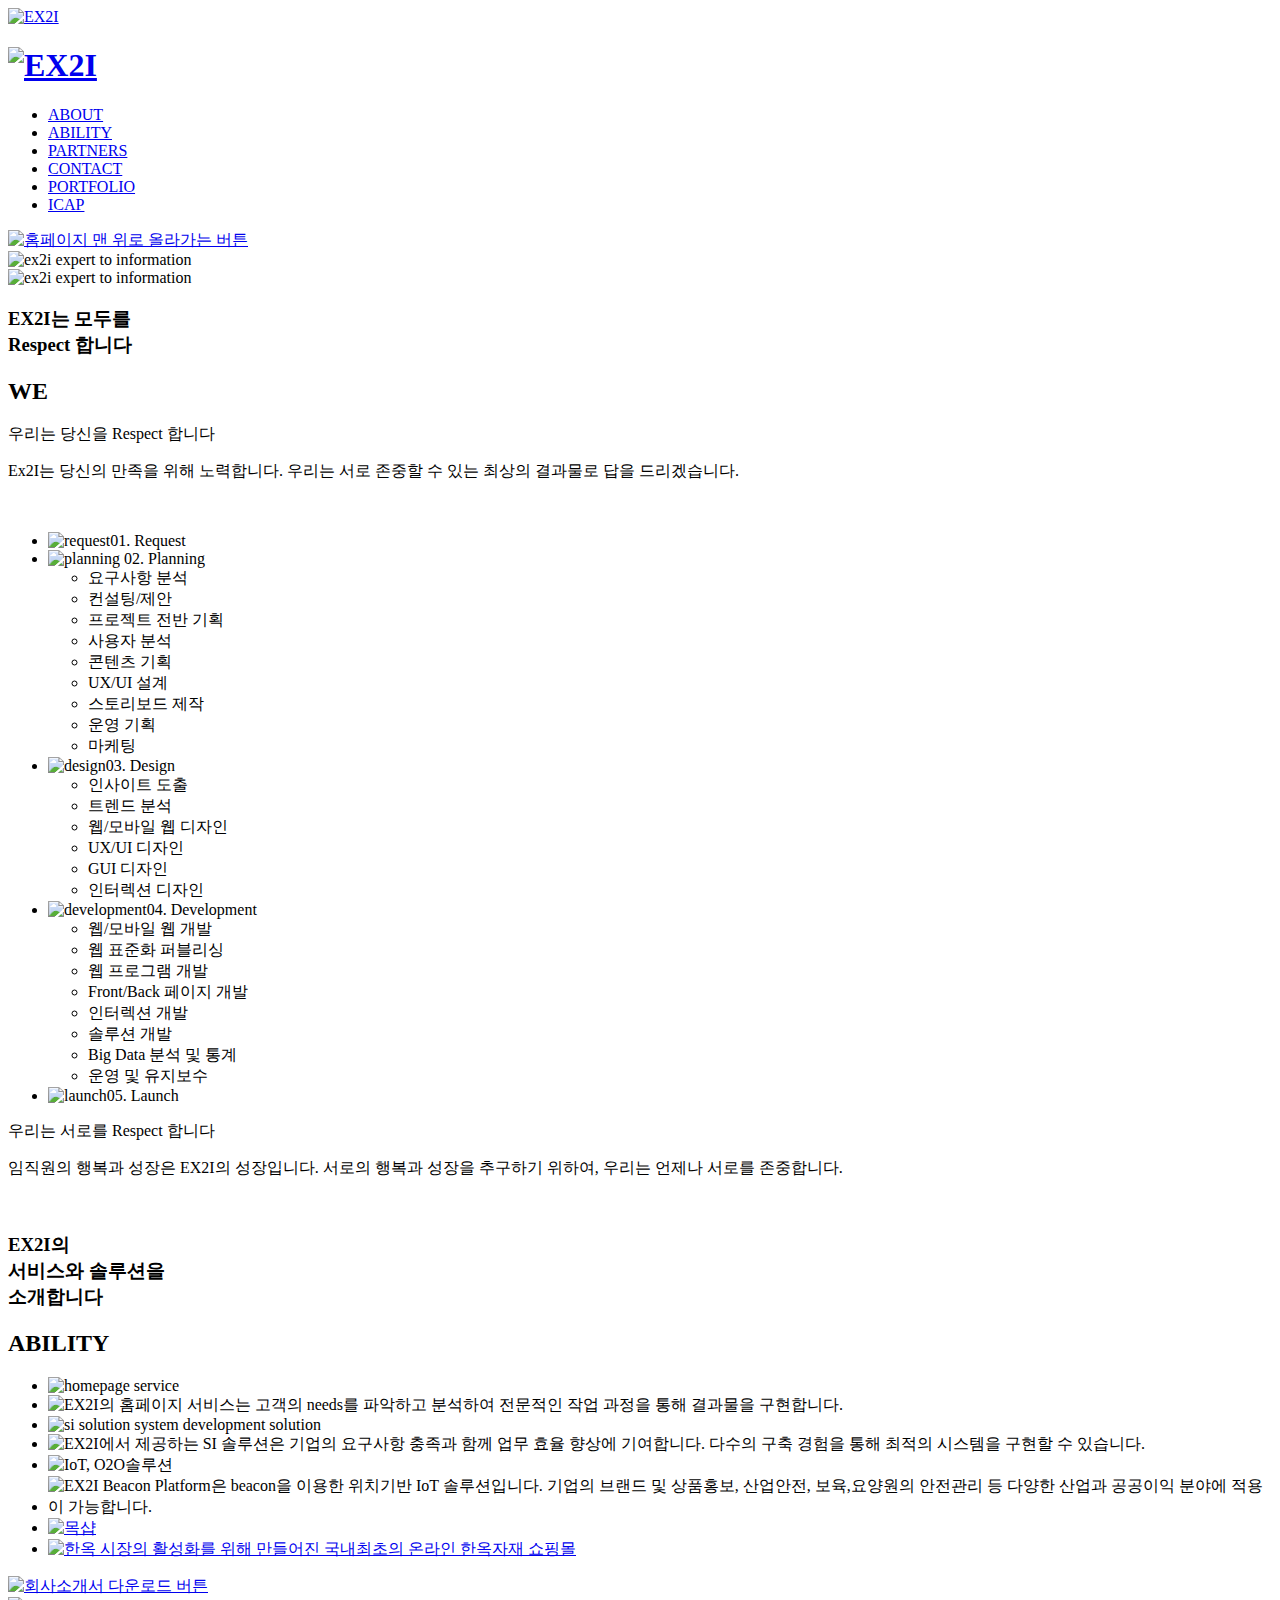
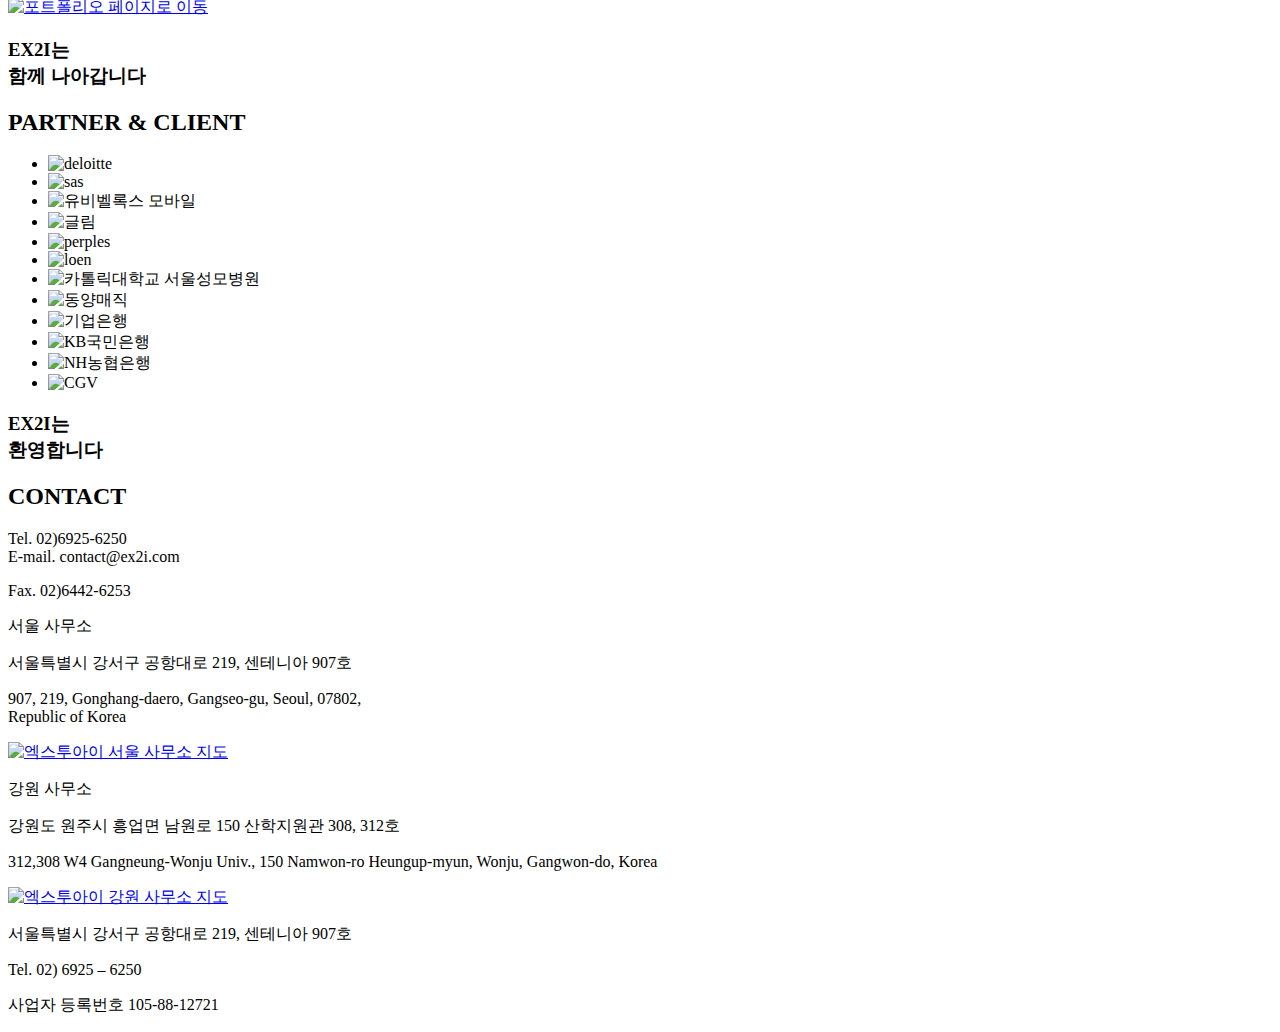
==== index.html @ b7f71dfc "도로명 주소, 영문 주소 적용" ====
<!DOCTYPE html>
<html>
	<head>
		<meta charset="utf-8">
		<title>EX2I</title>
        <meta name="viewport" content="width=device-width, initial-scale=1.0">
	<meta name="viewport" content="width=device-width,initial-scale=1">
	<meta name="naver-site-verification" content="adce139eeacf7c8b3956d2689c2f0bb28209bf42"/>
	<meta name="google-site-verification" content="JXLx_4AJJgR1UKo-E35gtPoM8PZa39nyWxMBwrWTJGM" />
        <link rel="stylesheet" href="./css/reset.css">
		<link rel="stylesheet" href="./css/index.css">
        <link rel="stylesheet" href="https://maxcdn.bootstrapcdn.com/font-awesome/4.7.0/css/font-awesome.min.css">
        <link rel="shortcut icon" href="img/favicon_ex2i.ico" type="image/x-icon">
        <link rel="icon" href="img/favicon_ex2i.ico" type="image/x-icon">
        <script src="https://ajax.googleapis.com/ajax/libs/jquery/1.7.2/jquery.min.js"></script>
 
 <script>
   	     $(function(){
   	      	var pull=$('#pull');
   	      	    menu=$('nav ul');
   	      	    menuHeight=menu.height();   	      
   	      $(pull).on('click', function(e){
   	      	e.preventDefault();
   	      	menu.slideToggle();  
               $('').hide();
               $('clearfix').remove();
              
   	      }); 
             
           
        /*/ hide menu when clicking on the menu items or the logo
          $('#pull, nav li a').click(function(){
           $('nav li').stop().slideUp();
          });     
       */
   
        /* li의 메뉴들 클릭 시 사라지도록    */     
    
     $("nav li, nav li a").click(function(){
    var windowWidth = $(window).width(); 
    if (windowWidth < 1164) { 
      $("nav ul").slideToggle();
      event.stopPropagation(); 
    }
    else {
    }   
  });   
  
             
    $(window).resize(function(){
   	var w=$(window).width();
   	if(w>600 && menu.is(':hidden'))
   	{menu.removeAttr('style');}    
   	 });
             
             
   	  });    
            
                
                     
            
    
/* 스크롤 효과 */            
            
    $(document).ready(function(){
	$('a[href^="index.html#"]').on('click',function (e) {
	    e.preventDefault();

	    var target = this.hash;
	    var $target = $(target);

	    $('html, body').stop().animate({
	        'scrollTop': $target.offset().top
	    }, 900, 'swing', function () {
	        window.location.hash = target;
	    });

        

    });       
     
     
        
        
        
});  
     
     


/* 1번 
function onScroll(event){
    var scrollPos = $(document).scrollTop();
    $('.target').each(function () {
        var currLink = $(this);
        var refElement = $(currLink.attr('id'));
        if (refElement.position().top <= scrollPos && refElement.position().top + refElement.height() > scrollPos) {
            $('nav ul li a').removeClass('menu_active');
            currLink.addClass('menu_active');
        }
        else{
            currLink.removeClass('menu_active');
        }
    });
};

*/
    /*  
     $(function(){
         
         var hei = 0;
         var mmain = $(window).scrollTop();
           if( mmain = vi ){$('nav ul li a').removeClass('menu_active');}
 });
         
  */       
         
     
   /*      
   if($(this).scrollTop() = 0){$('nav ul li a').removeClass('menu_active');	  
  */   
     
     
/*
  $('nav ul li a').on('click', function(event) {
   
      
     
      
      
      
      $(this).parent().find('a').removeClass('menu_active');
    $(this).addClass('menu_active');
});

$(window).on('scroll', function() {
    $('.target').each(function() {
        if($(window).scrollTop() >= $(this).offset().top) {
            var id = $(this).attr('id');
            $('nav ul li a').removeClass('menu_active');
            $('nav ul li a[href="index.html#'+id+'"]').addClass('menu_active');
        }
    });
});   
     
     
  */   
     
/* 스크롤 메뉴 활성화        

 $(window).on('scroll', function() {
   
  
    $('.target').each(function() {
        if($(window).scrollTop() >= $(this).offset().top) {
        var id = $(this).attr('id');
        console.log("a태그의 id는 : " + id)

    $('nav ul li a').removeClass('menu_active');
    $('nav ul li a[href="index.html#'+id+'"]').addClass('menu_active');
    }
    });
    });

 
 */    
      

     
     
            
   	   </script>  
        
		</head>
	<body>
    
<div class="wrapper_navi">
<div id="header">
    <!-- <div class="logo2">
      <a href="ex2i_170531.html"><img src="./main/logo_ex2i.png"></a>
    </div> -->
       <nav class="clearfix container">
           <a id="pull" href="index.html"><img src="img/logo_ex2i.png" alt="EX2I"></a>
   	      
           <h1 class="logo2">
             <a href="index.html" class="logo2"><img src="img/logo_ex2i.png" alt="EX2I"></a></h1> 
            <ul class="clearfix">
          
   	         <li><a href="index.html#about" class="navmenu menu_active">ABOUT</a></li>
   	         <li><a href="index.html#ability" class="navmenu menu_active">ABILITY</a></li>
   	           
   	         <li><a href="index.html#partner" class="navmenu menu_active ">PARTNERS</a></li>
   	         <li><a href="index.html#contact" class="navmenu menu_active">CONTACT</a></li>
              <li><a href="./portfolio.html" class="navmenu menu_active othercolor">PORTFOLIO</a></li>      
   	         <li><a href="./icap.html" class="navmenu menu_active othercolor">ICAP</a></li>              
   	      </ul> 
   	  </nav>
</div>
</div>
        
 <!--  up버튼  -->
    <div id="upbtn">
        <a href="index.html#main"><img src="img/btn_up.png" 
        alt="홈페이지 맨 위로 올라가는 버튼"></a></div>          

    <section id="main" class="main menu_active target">
        <div class="container">
            <div class="mainimg">
                <img src="./img/img_main.png" alt="ex2i expert to information">
            </div>
            </div>
            <div class="mainimg_m">
                <img src="./img/img_main_m.png" alt="ex2i expert to information">
         
            </div>

    </section>

    <section id="about" class="about target">
        <div class="container">
        <div class="you">
        <div class="title">
            <h3>EX2I는 모두를<br/><span class="bold800">Respect</span> 합니다</h3> 
            <h2>WE</h2>
            <span class="sub_title">우리는 <span class="red">당신</span>을 Respect 합니다</span>  
            <p>Ex2I는 당신의 만족을 위해 노력합니다. 우리는 서로 존중할 수 있는 최상의 결과물로 답을 드리겠습니다.</p>    
        </div> 
        <div class="about_img">   
        <p><img src="./img/img_about_we_1.png" alt=""></p>  
        </div>
        </div>      
        </div>
        
        
        <div class="process">
        <div class="container">
            
            <div class="process_title"></div>   
            <div class="process_list">
                <ul>
                    <li class="proc_t_line_1"><img src="img/process_title_1.png" alt="request"><span>01.  Request</span>
                    </li>

                    <li class="proc_t_line_2"><img src="img/process_title_2.png" alt="planning">
                    <span>02. Planning</span>    
                        <ul class="detail_list">
                            <li>요구사항 분석</li>
                            <li>컨설팅/제안</li>
                            <li>프로젝트 전반 기획</li>
                            <li>사용자 분석</li>
                            <li>콘텐츠 기획</li>
                            <li>UX/UI 설계</li>
                            <li>스토리보드 제작</li>
                            <li>운영 기획</li>
                            <li>마케팅</li>
                        </ul></li>
                    <li class="proc_t_line_2"><img src="img/process_title_3.png" alt="design"><span>03. Design</span>
                        <ul class="detail_list">
                            <li>인사이트 도출</li>
                            <li>트렌드 분석</li>
                            <li>웹/모바일 웹 디자인</li>
                            <li>UX/UI 디자인</li>
                            <li>GUI 디자인</li>
                            <li>인터렉션 디자인</li>
                        </ul>
                    </li>
                    <li class="proc_t_line_2"><img src="img/process_title_4.png" alt="development"><span>04. Development</span>
                        <ul class="detail_list">
                            <li>웹/모바일 웹 개발</li>
                            <li>웹 표준화 퍼블리싱</li>
                            <li>웹 프로그램 개발</li>
                            <li>Front/Back 페이지 개발</li>
                            <li>인터렉션 개발</li>
                            <li>솔루션 개발</li>
                            <li>Big Data 분석 및 통계</li>
                            <li>운영 및 유지보수</li>
                        </ul>
                    </li>
                    <li class="proc_t_line_1"><img src="img/process_title_5.png" alt="launch"><span>05. Launch</span></li>
                </ul>
            
            </div>
        
        </div>
        </div>
        
        
        <div class="container">
        <div class="with">
        <div class="title">
            <span class="sub_title">우리는 <span class="red">서로</span>를 Respect 합니다</span>  
            <p>임직원의 행복과 성장은 EX2I의 성장입니다. 서로의 행복과 성장을 추구하기 위하여, 우리는 언제나 서로를 존중합니다.</p>    
        </div> 
        </div>            
        <div class="about_img">   
        <p><img src="./img/img_about_you_1.png" alt=""></p>  
        </div>        
        </div>
    </section>    
      
 
    <section id="ability" class="ability target">        
    <div class="container">
        <div class="title">
            <h3>EX2I의<br/><span class="bold800">서비스와 솔루션</span>을<br/>소개합니다</h3> 
            <h2>ABILITY</h2> 
        </div>
        
        
        <div class="ability_list">
             <ul>
                <li class="solu_last_com"><img src="./img/img_homepage_1.png" alt="homepage service"></li>
                <li class="solu_last_com"><img src="./img/img_homepage_2.png" alt="EX2I의 홈페이지 서비스는 고객의 needs를 파악하고 분석하여 전문적인 작업 과정을 통해 결과물을 구현합니다."></li>     
                
                <!--  
                <li class="solu_last_com"><img src="./img/img_icap_1.png" alt="iot solution icap"></li>
                <li class="solu_last_com"><img src="./img/img_icap_2.png" alt="지능형 상황인식 IoT플랫폼인 ICAP은 R.Box를 통해 데이터 수집, 관리, 모니터링, 데이터 분석 및 통계가 가능하며, 다양한 산업 분야에 적용이 가능합니다."></li>
                -->
                <li class="solu_last_com"><img src="./img/img_sds_1.png" alt="si solution system development solution"></li>
                <li class="solu_last_com"><img src="./img/img_sds_2.png" alt="EX2I에서 제공하는 SI 솔루션은 기업의 요구사항 충족과 함께 업무 효율 향상에 기여합니다. 다수의 구축 경험을 통해 최적의 시스템을 구현할 수 있습니다."></li>
                <li class="solu_last_com"><img src="./img/img_beacon_1.png" alt="IoT, O2O솔루션"></li>
                <li class="solu_last_com"><img src="./img/img_beacon_2.png" alt="EX2I Beacon Platform은 beacon을 이용한 위치기반 IoT 솔루션입니다. 기업의 브랜드 및 상품홍보, 산업안전, 보육,요양원의 안전관리 등 다양한 산업과 공공이익 분야에 적용이 가능합니다."></li>
                <li class="solu_last_com"><a href="http://mokshop.co.kr/" target="_blank"><img src="./img/img_mok_1.png" alt="목샵"></a></li>
                <li class="solu_mokshop"><a href="http://mokshop.co.kr/" target="_blank"><img src="./img/img_mok_2.png" alt="한옥 시장의 활성화를 위해 만들어진 국내최초의 온라인 한옥자재 쇼핑몰"></a></li>
            </ul>
            </div>
        </div>   
        
        
        
        
        
        
    </section>    
  
<!-- 회사소개서 다운 포트폴리오 페이지로 이동 -->    
    <div class=button>
        <div class="down">
            <a href="./img/ex2i_introduce_2018.pdf" download><img src="./img/btn_black.png" alt="회사소개서 다운로드 버튼"></a>
        </div>
        <div class="move_portfolio">
            <a href="./portfolio.html"><img src="./img/btn_red.png" alt="포트폴리오 페이지로 이동"></a>
        </div> 
    </div>
 
        
    <section id="partner" class="partner target">
        <div class="container">
        <div class="title">
            <h3>EX2I는<br/>함께 <span class="bold800">나아갑니다</span></h3> 
            <h2>PARTNER &#38; CLIENT</h2> 
        </div>       
            <ul class="logo clearfix">
                <li><img src="img/img_deloitte_off.png" alt="deloitte"               onmouseover="this.src='img/img_deloitte_on.png'" onmouseout="this.src='img/img_deloitte_off.png'" ></li>
                
                
                <li><img src="img/img_sas_off.png" alt="sas" onmouseover="this.src='img/img_sas_on.png'" onmouseout="this.src='img/img_sas_off.png'"></li>
                
                <li><img src="img/img_ub_off.png" alt="유비벨록스 모바일" onmouseover="this.src='img/img_ub_on.png'" onmouseout="this.src='img/img_ub_off.png'"></li>
                
                <li><img src="img/img_gm_off.png" alt="글림" onmouseover="this.src='img/img_gm_on.png'" onmouseout="this.src='img/img_gm_off.png'"></li>
                    
                <li><img src="img/img_perples_off.png" alt="perples"                     onmouseover="this.src=' img/img_perples_on.png'" onmouseout="this.src='img/img_perples_off.png'" ></li>
                
                <li><img src="img/img_loen_off.png" alt="loen"                     onmouseover="this.src='img/img_loen_on.png'" onmouseout="this.src='img/img_loen_off.png'" ></li>
                
                <li><img src="img/img_ca_off.png" alt="카톨릭대학교 서울성모병원"           onmouseover="this.src='img/img_ca_on.png'" onmouseout="this.src='img/img_ca_off.png'" ></li>
                
                <li><img src="img/img_dongyang_off.png" alt="동양매직"                     onmouseover="this.src='img/img_dongyang_on.png'" onmouseout="this.src='img/img_dongyang_off.png'" ></li>
                
                <li><img src="img/img_ibk_off.png" alt="기업은행"                     onmouseover="this.src='img/img_ibk_on.png'" onmouseout="this.src='img/img_ibk_off.png'" ></li>
                
                <li><img src="img/img_kb_off.png" alt="KB국민은행"                     onmouseover="this.src='img/img_kb_on.png'" onmouseout="this.src='img/img_kb_off.png'" ></li>
                
                <li><img src="img/img_nh_off.png" alt="NH농협은행"                     onmouseover="this.src='img/img_nh_on.png'" onmouseout="this.src='img/img_nh_off.png'"></li>
                
                <li class="logo_last"><img src="img/img_cgv_off.png" alt="CGV"   onmouseover="this.src='img/img_cgv_on.png'" onmouseout="this.src='img/img_cgv_off.png'" ></li>
            </ul>        
       </div> 
    </section>    
    
        
    <section id="contact" class="contact target">
        <div class="container">
        <div class="title">
            <h3>EX2I는<br/><span class="bold800">환영합니다</span></h3> 
            <h2>CONTACT</h2> 
        </div>              
        
        
        <div class="common_contact">
            <p><span class="contactbold">Tel.</span> 02)6925-6250
            <br/><span class="contactbold">E-mail.</span> contact@ex2i.com</p>
            <p><span class="contactbold">Fax.</span> 02)6442-6253</p>
        </div>
            
<!-- 서울사무소 -->
           
            <div class="seoul">
            <div class="seouladd">
                <p><span class="contactbold">서울 사무소</span></p>
                <p>서울특별시 강서구 공항대로 219, 센테니아 907호</p>
                <div class="add_en">
                <p class="add_en">907, 219, Gonghang-daero, Gangseo-gu, Seoul, 07802,<br/> Republic of Korea  </p>
                </div>
            </div>
            <a href="http://naver.me/GgVX6QVC" target="_blank"><img src="img/img_map_seoul.png" alt="엑스투아이 서울 사무소 지도"></a>
            </div>

<!-- 강원사무소 -->        
            <div class="gw">
            <div class="gwadd">
                <p><span class="contactbold">강원 사무소</span></p>
                <p>강원도 원주시 흥업면 남원로 150 산학지원관 308, 312호</p>
                <div class="add_en">
                <p>312,308 W4 Gangneung-Wonju Univ., 150 Namwon-ro Heungup-myun, Wonju, Gangwon-do, Korea</p>
                </div>
            </div>
            <a href="http://naver.me/5XLbAwZZ" target="_blank"><img src="img/img_map_won.png" alt="엑스투아이 강원 사무소 지도"></a>
        </div>        
        </div>       
    </section>    
 
<footer>
    <div class="footercontent">
       <p class="content">서울특별시 강서구 공항대로 219, 센테니아 907호</p>
       <p class="content">Tel. 02) 6925 – 6250</p>
       <p class="copyright">사업자 등록번호 105-88-12721</p>
    </div>
</footer>  
        
        
    
    </body>
    
    
</html>
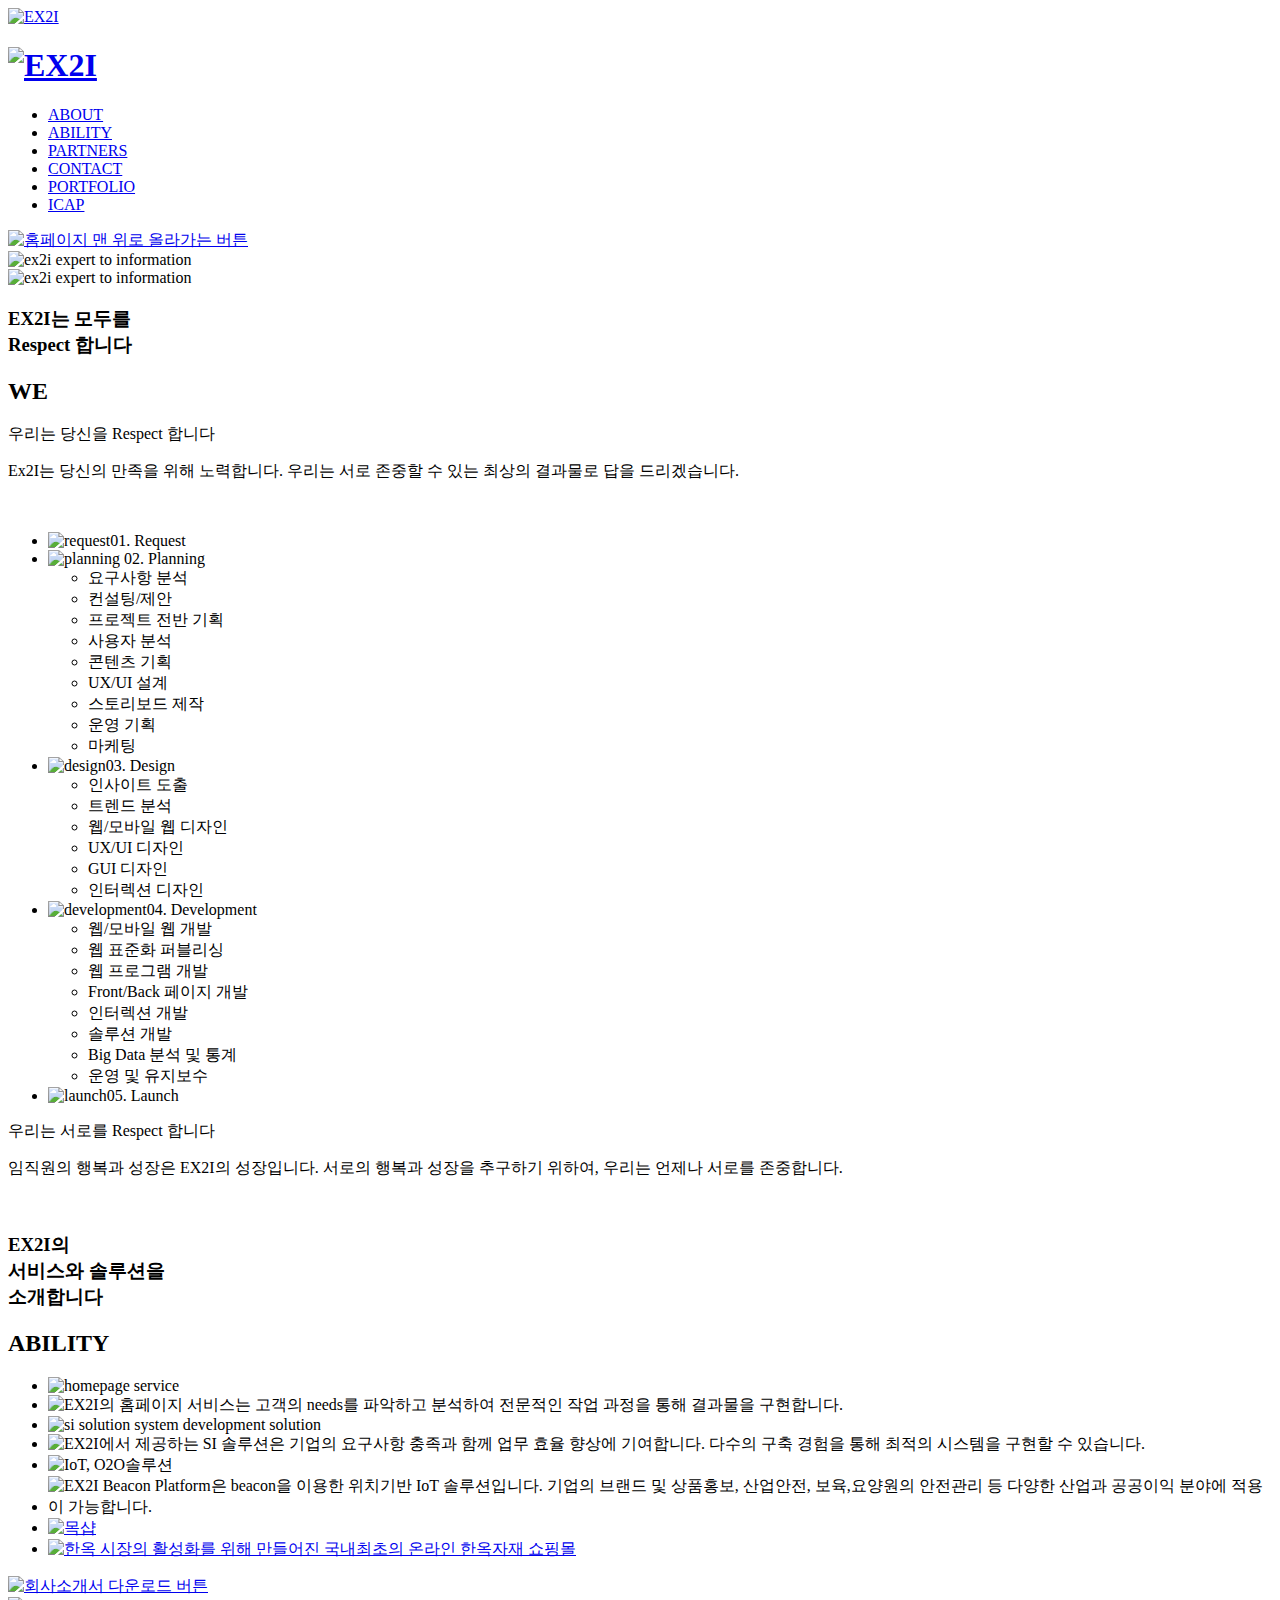
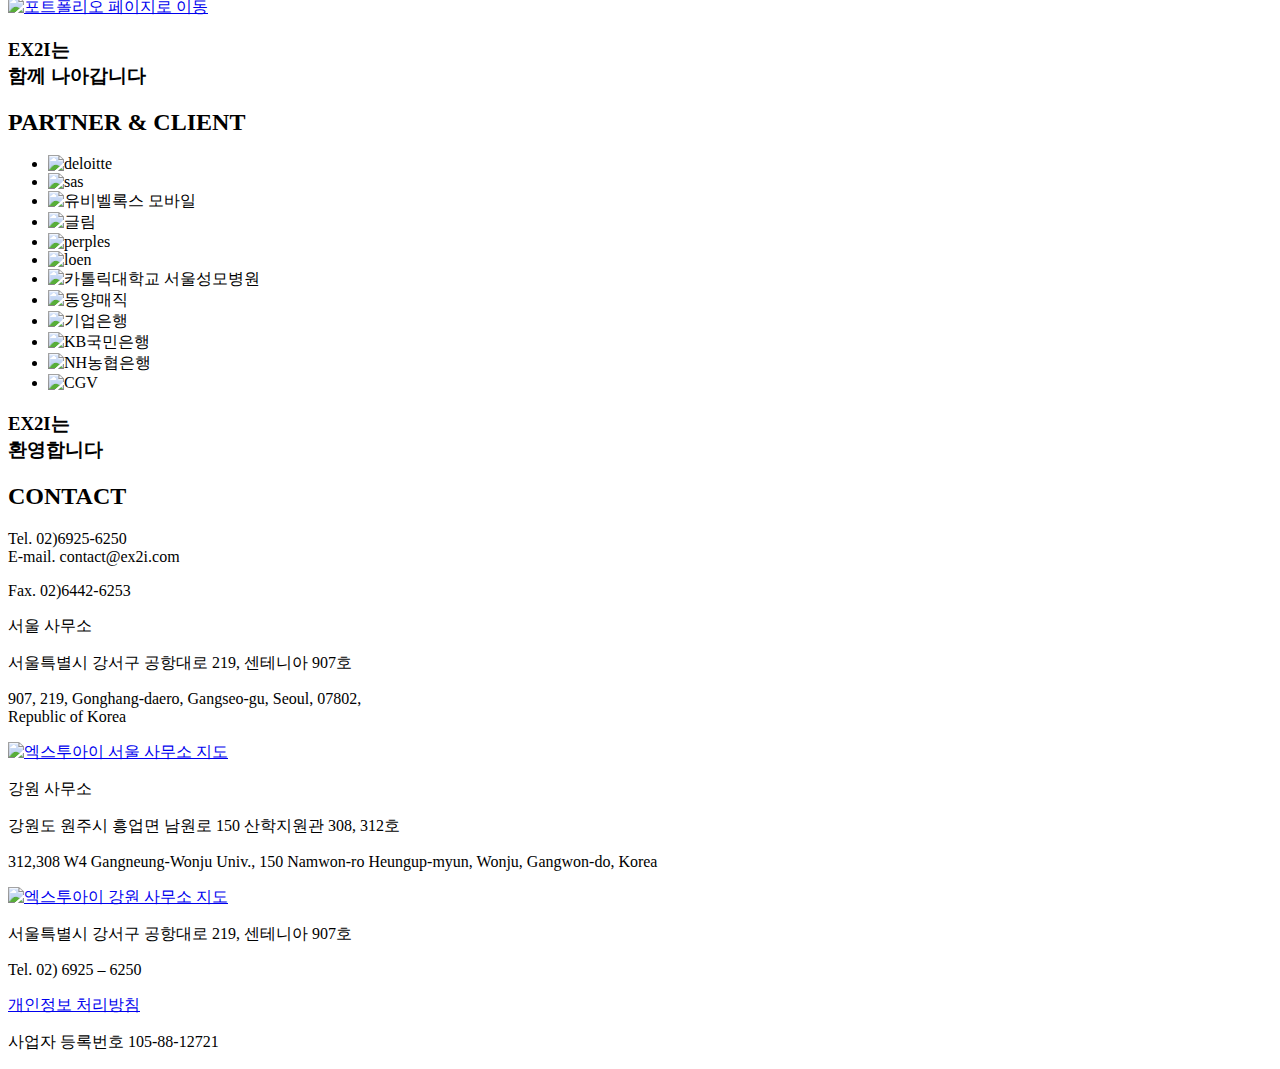
==== commit bd48557b: "개인정보 약관 추가" ====
--- a/index.html
+++ b/index.html
@@ -1,437 +1,439 @@
-<!DOCTYPE html>
-<html>
-	<head>
-		<meta charset="utf-8">
-		<title>EX2I</title>
-        <meta name="viewport" content="width=device-width, initial-scale=1.0">
-	<meta name="viewport" content="width=device-width,initial-scale=1">
-	<meta name="naver-site-verification" content="adce139eeacf7c8b3956d2689c2f0bb28209bf42"/>
-	<meta name="google-site-verification" content="JXLx_4AJJgR1UKo-E35gtPoM8PZa39nyWxMBwrWTJGM" />
-        <link rel="stylesheet" href="./css/reset.css">
-		<link rel="stylesheet" href="./css/index.css">
-        <link rel="stylesheet" href="https://maxcdn.bootstrapcdn.com/font-awesome/4.7.0/css/font-awesome.min.css">
-        <link rel="shortcut icon" href="img/favicon_ex2i.ico" type="image/x-icon">
-        <link rel="icon" href="img/favicon_ex2i.ico" type="image/x-icon">
-        <script src="https://ajax.googleapis.com/ajax/libs/jquery/1.7.2/jquery.min.js"></script>
- 
- <script>
-   	     $(function(){
-   	      	var pull=$('#pull');
-   	      	    menu=$('nav ul');
-   	      	    menuHeight=menu.height();   	      
-   	      $(pull).on('click', function(e){
-   	      	e.preventDefault();
-   	      	menu.slideToggle();  
-               $('').hide();
-               $('clearfix').remove();
-              
-   	      }); 
-             
-           
-        /*/ hide menu when clicking on the menu items or the logo
-          $('#pull, nav li a').click(function(){
-           $('nav li').stop().slideUp();
-          });     
-       */
-   
-        /* li의 메뉴들 클릭 시 사라지도록    */     
-    
-     $("nav li, nav li a").click(function(){
-    var windowWidth = $(window).width(); 
-    if (windowWidth < 1164) { 
-      $("nav ul").slideToggle();
-      event.stopPropagation(); 
-    }
-    else {
-    }   
-  });   
-  
-             
-    $(window).resize(function(){
-   	var w=$(window).width();
-   	if(w>600 && menu.is(':hidden'))
-   	{menu.removeAttr('style');}    
-   	 });
-             
-             
-   	  });    
-            
-                
-                     
-            
-    
-/* 스크롤 효과 */            
-            
-    $(document).ready(function(){
-	$('a[href^="index.html#"]').on('click',function (e) {
-	    e.preventDefault();
-
-	    var target = this.hash;
-	    var $target = $(target);
-
-	    $('html, body').stop().animate({
-	        'scrollTop': $target.offset().top
-	    }, 900, 'swing', function () {
-	        window.location.hash = target;
-	    });
-
-        
-
-    });       
-     
-     
-        
-        
-        
-});  
-     
-     
-
-
-/* 1번 
-function onScroll(event){
-    var scrollPos = $(document).scrollTop();
-    $('.target').each(function () {
-        var currLink = $(this);
-        var refElement = $(currLink.attr('id'));
-        if (refElement.position().top <= scrollPos && refElement.position().top + refElement.height() > scrollPos) {
-            $('nav ul li a').removeClass('menu_active');
-            currLink.addClass('menu_active');
-        }
-        else{
-            currLink.removeClass('menu_active');
-        }
-    });
-};
-
-*/
-    /*  
-     $(function(){
-         
-         var hei = 0;
-         var mmain = $(window).scrollTop();
-           if( mmain = vi ){$('nav ul li a').removeClass('menu_active');}
- });
-         
-  */       
-         
-     
-   /*      
-   if($(this).scrollTop() = 0){$('nav ul li a').removeClass('menu_active');	  
-  */   
-     
-     
-/*
-  $('nav ul li a').on('click', function(event) {
-   
-      
-     
-      
-      
-      
-      $(this).parent().find('a').removeClass('menu_active');
-    $(this).addClass('menu_active');
-});
-
-$(window).on('scroll', function() {
-    $('.target').each(function() {
-        if($(window).scrollTop() >= $(this).offset().top) {
-            var id = $(this).attr('id');
-            $('nav ul li a').removeClass('menu_active');
-            $('nav ul li a[href="index.html#'+id+'"]').addClass('menu_active');
-        }
-    });
-});   
-     
-     
-  */   
-     
-/* 스크롤 메뉴 활성화        
-
- $(window).on('scroll', function() {
-   
-  
-    $('.target').each(function() {
-        if($(window).scrollTop() >= $(this).offset().top) {
-        var id = $(this).attr('id');
-        console.log("a태그의 id는 : " + id)
-
-    $('nav ul li a').removeClass('menu_active');
-    $('nav ul li a[href="index.html#'+id+'"]').addClass('menu_active');
-    }
-    });
-    });
-
- 
- */    
-      
-
-     
-     
-            
-   	   </script>  
-        
-		</head>
-	<body>
-    
-<div class="wrapper_navi">
-<div id="header">
-    <!-- <div class="logo2">
-      <a href="ex2i_170531.html"><img src="./main/logo_ex2i.png"></a>
-    </div> -->
-       <nav class="clearfix container">
-           <a id="pull" href="index.html"><img src="img/logo_ex2i.png" alt="EX2I"></a>
-   	      
-           <h1 class="logo2">
-             <a href="index.html" class="logo2"><img src="img/logo_ex2i.png" alt="EX2I"></a></h1> 
-            <ul class="clearfix">
-          
-   	         <li><a href="index.html#about" class="navmenu menu_active">ABOUT</a></li>
-   	         <li><a href="index.html#ability" class="navmenu menu_active">ABILITY</a></li>
-   	           
-   	         <li><a href="index.html#partner" class="navmenu menu_active ">PARTNERS</a></li>
-   	         <li><a href="index.html#contact" class="navmenu menu_active">CONTACT</a></li>
-              <li><a href="./portfolio.html" class="navmenu menu_active othercolor">PORTFOLIO</a></li>      
-   	         <li><a href="./icap.html" class="navmenu menu_active othercolor">ICAP</a></li>              
-   	      </ul> 
-   	  </nav>
-</div>
-</div>
-        
- <!--  up버튼  -->
-    <div id="upbtn">
-        <a href="index.html#main"><img src="img/btn_up.png" 
-        alt="홈페이지 맨 위로 올라가는 버튼"></a></div>          
-
-    <section id="main" class="main menu_active target">
-        <div class="container">
-            <div class="mainimg">
-                <img src="./img/img_main.png" alt="ex2i expert to information">
-            </div>
-            </div>
-            <div class="mainimg_m">
-                <img src="./img/img_main_m.png" alt="ex2i expert to information">
-         
-            </div>
-
-    </section>
-
-    <section id="about" class="about target">
-        <div class="container">
-        <div class="you">
-        <div class="title">
-            <h3>EX2I는 모두를<br/><span class="bold800">Respect</span> 합니다</h3> 
-            <h2>WE</h2>
-            <span class="sub_title">우리는 <span class="red">당신</span>을 Respect 합니다</span>  
-            <p>Ex2I는 당신의 만족을 위해 노력합니다. 우리는 서로 존중할 수 있는 최상의 결과물로 답을 드리겠습니다.</p>    
-        </div> 
-        <div class="about_img">   
-        <p><img src="./img/img_about_we_1.png" alt=""></p>  
-        </div>
-        </div>      
-        </div>
-        
-        
-        <div class="process">
-        <div class="container">
-            
-            <div class="process_title"></div>   
-            <div class="process_list">
-                <ul>
-                    <li class="proc_t_line_1"><img src="img/process_title_1.png" alt="request"><span>01.  Request</span>
-                    </li>
-
-                    <li class="proc_t_line_2"><img src="img/process_title_2.png" alt="planning">
-                    <span>02. Planning</span>    
-                        <ul class="detail_list">
-                            <li>요구사항 분석</li>
-                            <li>컨설팅/제안</li>
-                            <li>프로젝트 전반 기획</li>
-                            <li>사용자 분석</li>
-                            <li>콘텐츠 기획</li>
-                            <li>UX/UI 설계</li>
-                            <li>스토리보드 제작</li>
-                            <li>운영 기획</li>
-                            <li>마케팅</li>
-                        </ul></li>
-                    <li class="proc_t_line_2"><img src="img/process_title_3.png" alt="design"><span>03. Design</span>
-                        <ul class="detail_list">
-                            <li>인사이트 도출</li>
-                            <li>트렌드 분석</li>
-                            <li>웹/모바일 웹 디자인</li>
-                            <li>UX/UI 디자인</li>
-                            <li>GUI 디자인</li>
-                            <li>인터렉션 디자인</li>
-                        </ul>
-                    </li>
-                    <li class="proc_t_line_2"><img src="img/process_title_4.png" alt="development"><span>04. Development</span>
-                        <ul class="detail_list">
-                            <li>웹/모바일 웹 개발</li>
-                            <li>웹 표준화 퍼블리싱</li>
-                            <li>웹 프로그램 개발</li>
-                            <li>Front/Back 페이지 개발</li>
-                            <li>인터렉션 개발</li>
-                            <li>솔루션 개발</li>
-                            <li>Big Data 분석 및 통계</li>
-                            <li>운영 및 유지보수</li>
-                        </ul>
-                    </li>
-                    <li class="proc_t_line_1"><img src="img/process_title_5.png" alt="launch"><span>05. Launch</span></li>
-                </ul>
-            
-            </div>
-        
-        </div>
-        </div>
-        
-        
-        <div class="container">
-        <div class="with">
-        <div class="title">
-            <span class="sub_title">우리는 <span class="red">서로</span>를 Respect 합니다</span>  
-            <p>임직원의 행복과 성장은 EX2I의 성장입니다. 서로의 행복과 성장을 추구하기 위하여, 우리는 언제나 서로를 존중합니다.</p>    
-        </div> 
-        </div>            
-        <div class="about_img">   
-        <p><img src="./img/img_about_you_1.png" alt=""></p>  
-        </div>        
-        </div>
-    </section>    
-      
- 
-    <section id="ability" class="ability target">        
-    <div class="container">
-        <div class="title">
-            <h3>EX2I의<br/><span class="bold800">서비스와 솔루션</span>을<br/>소개합니다</h3> 
-            <h2>ABILITY</h2> 
-        </div>
-        
-        
-        <div class="ability_list">
-             <ul>
-                <li class="solu_last_com"><img src="./img/img_homepage_1.png" alt="homepage service"></li>
-                <li class="solu_last_com"><img src="./img/img_homepage_2.png" alt="EX2I의 홈페이지 서비스는 고객의 needs를 파악하고 분석하여 전문적인 작업 과정을 통해 결과물을 구현합니다."></li>     
-                
-                <!--  
-                <li class="solu_last_com"><img src="./img/img_icap_1.png" alt="iot solution icap"></li>
-                <li class="solu_last_com"><img src="./img/img_icap_2.png" alt="지능형 상황인식 IoT플랫폼인 ICAP은 R.Box를 통해 데이터 수집, 관리, 모니터링, 데이터 분석 및 통계가 가능하며, 다양한 산업 분야에 적용이 가능합니다."></li>
-                -->
-                <li class="solu_last_com"><img src="./img/img_sds_1.png" alt="si solution system development solution"></li>
-                <li class="solu_last_com"><img src="./img/img_sds_2.png" alt="EX2I에서 제공하는 SI 솔루션은 기업의 요구사항 충족과 함께 업무 효율 향상에 기여합니다. 다수의 구축 경험을 통해 최적의 시스템을 구현할 수 있습니다."></li>
-                <li class="solu_last_com"><img src="./img/img_beacon_1.png" alt="IoT, O2O솔루션"></li>
-                <li class="solu_last_com"><img src="./img/img_beacon_2.png" alt="EX2I Beacon Platform은 beacon을 이용한 위치기반 IoT 솔루션입니다. 기업의 브랜드 및 상품홍보, 산업안전, 보육,요양원의 안전관리 등 다양한 산업과 공공이익 분야에 적용이 가능합니다."></li>
-                <li class="solu_last_com"><a href="http://mokshop.co.kr/" target="_blank"><img src="./img/img_mok_1.png" alt="목샵"></a></li>
-                <li class="solu_mokshop"><a href="http://mokshop.co.kr/" target="_blank"><img src="./img/img_mok_2.png" alt="한옥 시장의 활성화를 위해 만들어진 국내최초의 온라인 한옥자재 쇼핑몰"></a></li>
-            </ul>
-            </div>
-        </div>   
-        
-        
-        
-        
-        
-        
-    </section>    
-  
-<!-- 회사소개서 다운 포트폴리오 페이지로 이동 -->    
-    <div class=button>
-        <div class="down">
-            <a href="./img/ex2i_introduce_2018.pdf" download><img src="./img/btn_black.png" alt="회사소개서 다운로드 버튼"></a>
-        </div>
-        <div class="move_portfolio">
-            <a href="./portfolio.html"><img src="./img/btn_red.png" alt="포트폴리오 페이지로 이동"></a>
-        </div> 
-    </div>
- 
-        
-    <section id="partner" class="partner target">
-        <div class="container">
-        <div class="title">
-            <h3>EX2I는<br/>함께 <span class="bold800">나아갑니다</span></h3> 
-            <h2>PARTNER &#38; CLIENT</h2> 
-        </div>       
-            <ul class="logo clearfix">
-                <li><img src="img/img_deloitte_off.png" alt="deloitte"               onmouseover="this.src='img/img_deloitte_on.png'" onmouseout="this.src='img/img_deloitte_off.png'" ></li>
-                
-                
-                <li><img src="img/img_sas_off.png" alt="sas" onmouseover="this.src='img/img_sas_on.png'" onmouseout="this.src='img/img_sas_off.png'"></li>
-                
-                <li><img src="img/img_ub_off.png" alt="유비벨록스 모바일" onmouseover="this.src='img/img_ub_on.png'" onmouseout="this.src='img/img_ub_off.png'"></li>
-                
-                <li><img src="img/img_gm_off.png" alt="글림" onmouseover="this.src='img/img_gm_on.png'" onmouseout="this.src='img/img_gm_off.png'"></li>
-                    
-                <li><img src="img/img_perples_off.png" alt="perples"                     onmouseover="this.src=' img/img_perples_on.png'" onmouseout="this.src='img/img_perples_off.png'" ></li>
-                
-                <li><img src="img/img_loen_off.png" alt="loen"                     onmouseover="this.src='img/img_loen_on.png'" onmouseout="this.src='img/img_loen_off.png'" ></li>
-                
-                <li><img src="img/img_ca_off.png" alt="카톨릭대학교 서울성모병원"           onmouseover="this.src='img/img_ca_on.png'" onmouseout="this.src='img/img_ca_off.png'" ></li>
-                
-                <li><img src="img/img_dongyang_off.png" alt="동양매직"                     onmouseover="this.src='img/img_dongyang_on.png'" onmouseout="this.src='img/img_dongyang_off.png'" ></li>
-                
-                <li><img src="img/img_ibk_off.png" alt="기업은행"                     onmouseover="this.src='img/img_ibk_on.png'" onmouseout="this.src='img/img_ibk_off.png'" ></li>
-                
-                <li><img src="img/img_kb_off.png" alt="KB국민은행"                     onmouseover="this.src='img/img_kb_on.png'" onmouseout="this.src='img/img_kb_off.png'" ></li>
-                
-                <li><img src="img/img_nh_off.png" alt="NH농협은행"                     onmouseover="this.src='img/img_nh_on.png'" onmouseout="this.src='img/img_nh_off.png'"></li>
-                
-                <li class="logo_last"><img src="img/img_cgv_off.png" alt="CGV"   onmouseover="this.src='img/img_cgv_on.png'" onmouseout="this.src='img/img_cgv_off.png'" ></li>
-            </ul>        
-       </div> 
-    </section>    
-    
-        
-    <section id="contact" class="contact target">
-        <div class="container">
-        <div class="title">
-            <h3>EX2I는<br/><span class="bold800">환영합니다</span></h3> 
-            <h2>CONTACT</h2> 
-        </div>              
-        
-        
-        <div class="common_contact">
-            <p><span class="contactbold">Tel.</span> 02)6925-6250
-            <br/><span class="contactbold">E-mail.</span> contact@ex2i.com</p>
-            <p><span class="contactbold">Fax.</span> 02)6442-6253</p>
-        </div>
-            
-<!-- 서울사무소 -->
-           
-            <div class="seoul">
-            <div class="seouladd">
-                <p><span class="contactbold">서울 사무소</span></p>
-                <p>서울특별시 강서구 공항대로 219, 센테니아 907호</p>
-                <div class="add_en">
-                <p class="add_en">907, 219, Gonghang-daero, Gangseo-gu, Seoul, 07802,<br/> Republic of Korea  </p>
-                </div>
-            </div>
-            <a href="http://naver.me/GgVX6QVC" target="_blank"><img src="img/img_map_seoul.png" alt="엑스투아이 서울 사무소 지도"></a>
-            </div>
-
-<!-- 강원사무소 -->        
-            <div class="gw">
-            <div class="gwadd">
-                <p><span class="contactbold">강원 사무소</span></p>
-                <p>강원도 원주시 흥업면 남원로 150 산학지원관 308, 312호</p>
-                <div class="add_en">
-                <p>312,308 W4 Gangneung-Wonju Univ., 150 Namwon-ro Heungup-myun, Wonju, Gangwon-do, Korea</p>
-                </div>
-            </div>
-            <a href="http://naver.me/5XLbAwZZ" target="_blank"><img src="img/img_map_won.png" alt="엑스투아이 강원 사무소 지도"></a>
-        </div>        
-        </div>       
-    </section>    
- 
-<footer>
-    <div class="footercontent">
-       <p class="content">서울특별시 강서구 공항대로 219, 센테니아 907호</p>
-       <p class="content">Tel. 02) 6925 – 6250</p>
-       <p class="copyright">사업자 등록번호 105-88-12721</p>
-    </div>
-</footer>  
-        
-        
-    
-    </body>
-    
-    
-</html>
+<!DOCTYPE html>
+<html>
+	<head>
+		<meta charset="utf-8">
+		<title>EX2I</title>
+        <meta name="viewport" content="width=device-width, initial-scale=1.0">
+	<meta name="viewport" content="width=device-width,initial-scale=1">
+	<meta name="naver-site-verification" content="adce139eeacf7c8b3956d2689c2f0bb28209bf42"/>
+	<meta name="google-site-verification" content="JXLx_4AJJgR1UKo-E35gtPoM8PZa39nyWxMBwrWTJGM" />
+        <link rel="stylesheet" href="./css/reset.css">
+		<link rel="stylesheet" href="./css/index.css">
+        <link rel="stylesheet" href="https://maxcdn.bootstrapcdn.com/font-awesome/4.7.0/css/font-awesome.min.css">
+        <link rel="shortcut icon" href="img/favicon_ex2i.ico" type="image/x-icon">
+        <link rel="icon" href="img/favicon_ex2i.ico" type="image/x-icon">
+        <script src="https://ajax.googleapis.com/ajax/libs/jquery/1.7.2/jquery.min.js"></script>
+ 
+ <script>
+   	     $(function(){
+   	      	var pull=$('#pull');
+   	      	    menu=$('nav ul');
+   	      	    menuHeight=menu.height();   	      
+   	      $(pull).on('click', function(e){
+   	      	e.preventDefault();
+   	      	menu.slideToggle();  
+               $('').hide();
+               $('clearfix').remove();
+              
+   	      }); 
+             
+           
+        /*/ hide menu when clicking on the menu items or the logo
+          $('#pull, nav li a').click(function(){
+           $('nav li').stop().slideUp();
+          });     
+       */
+   
+        /* li의 메뉴들 클릭 시 사라지도록    */     
+    
+     $("nav li, nav li a").click(function(){
+    var windowWidth = $(window).width(); 
+    if (windowWidth < 1164) { 
+      $("nav ul").slideToggle();
+      event.stopPropagation(); 
+    }
+    else {
+    }   
+  });   
+  
+             
+    $(window).resize(function(){
+   	var w=$(window).width();
+   	if(w>600 && menu.is(':hidden'))
+   	{menu.removeAttr('style');}    
+   	 });
+             
+             
+   	  });    
+            
+                
+                     
+            
+    
+/* 스크롤 효과 */            
+            
+    $(document).ready(function(){
+	$('a[href^="index.html#"]').on('click',function (e) {
+	    e.preventDefault();
+
+	    var target = this.hash;
+	    var $target = $(target);
+
+	    $('html, body').stop().animate({
+	        'scrollTop': $target.offset().top
+	    }, 900, 'swing', function () {
+	        window.location.hash = target;
+	    });
+
+        
+
+    });       
+     
+     
+        
+        
+        
+});  
+     
+     
+
+
+/* 1번 
+function onScroll(event){
+    var scrollPos = $(document).scrollTop();
+    $('.target').each(function () {
+        var currLink = $(this);
+        var refElement = $(currLink.attr('id'));
+        if (refElement.position().top <= scrollPos && refElement.position().top + refElement.height() > scrollPos) {
+            $('nav ul li a').removeClass('menu_active');
+            currLink.addClass('menu_active');
+        }
+        else{
+            currLink.removeClass('menu_active');
+        }
+    });
+};
+
+*/
+    /*  
+     $(function(){
+         
+         var hei = 0;
+         var mmain = $(window).scrollTop();
+           if( mmain = vi ){$('nav ul li a').removeClass('menu_active');}
+ });
+         
+  */       
+         
+     
+   /*      
+   if($(this).scrollTop() = 0){$('nav ul li a').removeClass('menu_active');	  
+  */   
+     
+     
+/*
+  $('nav ul li a').on('click', function(event) {
+   
+      
+     
+      
+      
+      
+      $(this).parent().find('a').removeClass('menu_active');
+    $(this).addClass('menu_active');
+});
+
+$(window).on('scroll', function() {
+    $('.target').each(function() {
+        if($(window).scrollTop() >= $(this).offset().top) {
+            var id = $(this).attr('id');
+            $('nav ul li a').removeClass('menu_active');
+            $('nav ul li a[href="index.html#'+id+'"]').addClass('menu_active');
+        }
+    });
+});   
+     
+     
+  */   
+     
+/* 스크롤 메뉴 활성화        
+
+ $(window).on('scroll', function() {
+   
+  
+    $('.target').each(function() {
+        if($(window).scrollTop() >= $(this).offset().top) {
+        var id = $(this).attr('id');
+        console.log("a태그의 id는 : " + id)
+
+    $('nav ul li a').removeClass('menu_active');
+    $('nav ul li a[href="index.html#'+id+'"]').addClass('menu_active');
+    }
+    });
+    });
+
+ 
+ */    
+      
+
+     
+     
+            
+   	   </script>  
+        
+		</head>
+	<body>
+    
+<div class="wrapper_navi">
+<div id="header">
+    <!-- <div class="logo2">
+      <a href="ex2i_170531.html"><img src="./main/logo_ex2i.png"></a>
+    </div> -->
+       <nav class="clearfix container">
+           <a id="pull" href="index.html"><img src="img/logo_ex2i.png" alt="EX2I"></a>
+   	      
+           <h1 class="logo2">
+             <a href="index.html" class="logo2"><img src="img/logo_ex2i.png" alt="EX2I"></a></h1> 
+            <ul class="clearfix">
+          
+   	         <li><a href="index.html#about" class="navmenu menu_active">ABOUT</a></li>
+   	         <li><a href="index.html#ability" class="navmenu menu_active">ABILITY</a></li>
+   	           
+   	         <li><a href="index.html#partner" class="navmenu menu_active ">PARTNERS</a></li>
+   	         <li><a href="index.html#contact" class="navmenu menu_active">CONTACT</a></li>
+              <li><a href="./portfolio.html" class="navmenu menu_active othercolor">PORTFOLIO</a></li>      
+   	         <li><a href="./icap.html" class="navmenu menu_active othercolor">ICAP</a></li>              
+   	      </ul> 
+   	  </nav>
+</div>
+</div>
+        
+ <!--  up버튼  -->
+    <div id="upbtn">
+        <a href="index.html#main"><img src="img/btn_up.png" 
+        alt="홈페이지 맨 위로 올라가는 버튼"></a></div>          
+
+    <section id="main" class="main menu_active target">
+        <div class="container">
+            <div class="mainimg">
+                <img src="./img/img_main.png" alt="ex2i expert to information">
+            </div>
+            </div>
+            <div class="mainimg_m">
+                <img src="./img/img_main_m.png" alt="ex2i expert to information">
+         
+            </div>
+
+    </section>
+
+    <section id="about" class="about target">
+        <div class="container">
+        <div class="you">
+        <div class="title">
+            <h3>EX2I는 모두를<br/><span class="bold800">Respect</span> 합니다</h3> 
+            <h2>WE</h2>
+            <span class="sub_title">우리는 <span class="red">당신</span>을 Respect 합니다</span>  
+            <p>Ex2I는 당신의 만족을 위해 노력합니다. 우리는 서로 존중할 수 있는 최상의 결과물로 답을 드리겠습니다.</p>    
+        </div> 
+        <div class="about_img">   
+        <p><img src="./img/img_about_we_1.png" alt=""></p>  
+        </div>
+        </div>      
+        </div>
+        
+        
+        <div class="process">
+        <div class="container">
+            
+            <div class="process_title"></div>   
+            <div class="process_list">
+                <ul>
+                    <li class="proc_t_line_1"><img src="img/process_title_1.png" alt="request"><span>01.  Request</span>
+                    </li>
+
+                    <li class="proc_t_line_2"><img src="img/process_title_2.png" alt="planning">
+                    <span>02. Planning</span>    
+                        <ul class="detail_list">
+                            <li>요구사항 분석</li>
+                            <li>컨설팅/제안</li>
+                            <li>프로젝트 전반 기획</li>
+                            <li>사용자 분석</li>
+                            <li>콘텐츠 기획</li>
+                            <li>UX/UI 설계</li>
+                            <li>스토리보드 제작</li>
+                            <li>운영 기획</li>
+                            <li>마케팅</li>
+                        </ul></li>
+                    <li class="proc_t_line_2"><img src="img/process_title_3.png" alt="design"><span>03. Design</span>
+                        <ul class="detail_list">
+                            <li>인사이트 도출</li>
+                            <li>트렌드 분석</li>
+                            <li>웹/모바일 웹 디자인</li>
+                            <li>UX/UI 디자인</li>
+                            <li>GUI 디자인</li>
+                            <li>인터렉션 디자인</li>
+                        </ul>
+                    </li>
+                    <li class="proc_t_line_2"><img src="img/process_title_4.png" alt="development"><span>04. Development</span>
+                        <ul class="detail_list">
+                            <li>웹/모바일 웹 개발</li>
+                            <li>웹 표준화 퍼블리싱</li>
+                            <li>웹 프로그램 개발</li>
+                            <li>Front/Back 페이지 개발</li>
+                            <li>인터렉션 개발</li>
+                            <li>솔루션 개발</li>
+                            <li>Big Data 분석 및 통계</li>
+                            <li>운영 및 유지보수</li>
+                        </ul>
+                    </li>
+                    <li class="proc_t_line_1"><img src="img/process_title_5.png" alt="launch"><span>05. Launch</span></li>
+                </ul>
+            
+            </div>
+        
+        </div>
+        </div>
+        
+        
+        <div class="container">
+        <div class="with">
+        <div class="title">
+            <span class="sub_title">우리는 <span class="red">서로</span>를 Respect 합니다</span>  
+            <p>임직원의 행복과 성장은 EX2I의 성장입니다. 서로의 행복과 성장을 추구하기 위하여, 우리는 언제나 서로를 존중합니다.</p>    
+        </div> 
+        </div>            
+        <div class="about_img">   
+        <p><img src="./img/img_about_you_1.png" alt=""></p>  
+        </div>        
+        </div>
+    </section>    
+      
+ 
+    <section id="ability" class="ability target">        
+    <div class="container">
+        <div class="title">
+            <h3>EX2I의<br/><span class="bold800">서비스와 솔루션</span>을<br/>소개합니다</h3> 
+            <h2>ABILITY</h2> 
+        </div>
+        
+        
+        <div class="ability_list">
+             <ul>
+                <li class="solu_last_com"><img src="./img/img_homepage_1.png" alt="homepage service"></li>
+                <li class="solu_last_com"><img src="./img/img_homepage_2.png" alt="EX2I의 홈페이지 서비스는 고객의 needs를 파악하고 분석하여 전문적인 작업 과정을 통해 결과물을 구현합니다."></li>     
+                
+                <!--  
+                <li class="solu_last_com"><img src="./img/img_icap_1.png" alt="iot solution icap"></li>
+                <li class="solu_last_com"><img src="./img/img_icap_2.png" alt="지능형 상황인식 IoT플랫폼인 ICAP은 R.Box를 통해 데이터 수집, 관리, 모니터링, 데이터 분석 및 통계가 가능하며, 다양한 산업 분야에 적용이 가능합니다."></li>
+                -->
+                <li class="solu_last_com"><img src="./img/img_sds_1.png" alt="si solution system development solution"></li>
+                <li class="solu_last_com"><img src="./img/img_sds_2.png" alt="EX2I에서 제공하는 SI 솔루션은 기업의 요구사항 충족과 함께 업무 효율 향상에 기여합니다. 다수의 구축 경험을 통해 최적의 시스템을 구현할 수 있습니다."></li>
+                <li class="solu_last_com"><img src="./img/img_beacon_1.png" alt="IoT, O2O솔루션"></li>
+                <li class="solu_last_com"><img src="./img/img_beacon_2.png" alt="EX2I Beacon Platform은 beacon을 이용한 위치기반 IoT 솔루션입니다. 기업의 브랜드 및 상품홍보, 산업안전, 보육,요양원의 안전관리 등 다양한 산업과 공공이익 분야에 적용이 가능합니다."></li>
+                <li class="solu_last_com"><a href="http://mokshop.co.kr/" target="_blank"><img src="./img/img_mok_1.png" alt="목샵"></a></li>
+                <li class="solu_mokshop"><a href="http://mokshop.co.kr/" target="_blank"><img src="./img/img_mok_2.png" alt="한옥 시장의 활성화를 위해 만들어진 국내최초의 온라인 한옥자재 쇼핑몰"></a></li>
+            </ul>
+            </div>
+        </div>   
+        
+        
+        
+        
+        
+        
+    </section>    
+  
+<!-- 회사소개서 다운 포트폴리오 페이지로 이동 -->    
+    <div class=button>
+        <div class="down">
+            <a href="./img/ex2i_introduce_2018.pdf" download><img src="./img/btn_black.png" alt="회사소개서 다운로드 버튼"></a>
+        </div>
+        <div class="move_portfolio">
+            <a href="./portfolio.html"><img src="./img/btn_red.png" alt="포트폴리오 페이지로 이동"></a>
+        </div> 
+    </div>
+ 
+        
+    <section id="partner" class="partner target">
+        <div class="container">
+        <div class="title">
+            <h3>EX2I는<br/>함께 <span class="bold800">나아갑니다</span></h3> 
+            <h2>PARTNER &#38; CLIENT</h2> 
+        </div>       
+            <ul class="logo clearfix">
+                <li><img src="img/img_deloitte_off.png" alt="deloitte"               onmouseover="this.src='img/img_deloitte_on.png'" onmouseout="this.src='img/img_deloitte_off.png'" ></li>
+                
+                
+                <li><img src="img/img_sas_off.png" alt="sas" onmouseover="this.src='img/img_sas_on.png'" onmouseout="this.src='img/img_sas_off.png'"></li>
+                
+                <li><img src="img/img_ub_off.png" alt="유비벨록스 모바일" onmouseover="this.src='img/img_ub_on.png'" onmouseout="this.src='img/img_ub_off.png'"></li>
+                
+                <li><img src="img/img_gm_off.png" alt="글림" onmouseover="this.src='img/img_gm_on.png'" onmouseout="this.src='img/img_gm_off.png'"></li>
+                    
+                <li><img src="img/img_perples_off.png" alt="perples"                     onmouseover="this.src=' img/img_perples_on.png'" onmouseout="this.src='img/img_perples_off.png'" ></li>
+                
+                <li><img src="img/img_loen_off.png" alt="loen"                     onmouseover="this.src='img/img_loen_on.png'" onmouseout="this.src='img/img_loen_off.png'" ></li>
+                
+                <li><img src="img/img_ca_off.png" alt="카톨릭대학교 서울성모병원"           onmouseover="this.src='img/img_ca_on.png'" onmouseout="this.src='img/img_ca_off.png'" ></li>
+                
+                <li><img src="img/img_dongyang_off.png" alt="동양매직"                     onmouseover="this.src='img/img_dongyang_on.png'" onmouseout="this.src='img/img_dongyang_off.png'" ></li>
+                
+                <li><img src="img/img_ibk_off.png" alt="기업은행"                     onmouseover="this.src='img/img_ibk_on.png'" onmouseout="this.src='img/img_ibk_off.png'" ></li>
+                
+                <li><img src="img/img_kb_off.png" alt="KB국민은행"                     onmouseover="this.src='img/img_kb_on.png'" onmouseout="this.src='img/img_kb_off.png'" ></li>
+                
+                <li><img src="img/img_nh_off.png" alt="NH농협은행"                     onmouseover="this.src='img/img_nh_on.png'" onmouseout="this.src='img/img_nh_off.png'"></li>
+                
+                <li class="logo_last"><img src="img/img_cgv_off.png" alt="CGV"   onmouseover="this.src='img/img_cgv_on.png'" onmouseout="this.src='img/img_cgv_off.png'" ></li>
+            </ul>        
+       </div> 
+    </section>    
+    
+        
+    <section id="contact" class="contact target">
+        <div class="container">
+        <div class="title">
+            <h3>EX2I는<br/><span class="bold800">환영합니다</span></h3> 
+            <h2>CONTACT</h2> 
+        </div>              
+        
+        
+        <div class="common_contact">
+            <p><span class="contactbold">Tel.</span> 02)6925-6250
+            <br/><span class="contactbold">E-mail.</span> contact@ex2i.com</p>
+            <p><span class="contactbold">Fax.</span> 02)6442-6253</p>
+        </div>
+            
+<!-- 서울사무소 -->
+           
+            <div class="seoul">
+            <div class="seouladd">
+                <p><span class="contactbold">서울 사무소</span></p>
+                <p>서울특별시 강서구 공항대로 219, 센테니아 907호</p>
+                <div class="add_en">
+                <p class="add_en">907, 219, Gonghang-daero, Gangseo-gu, Seoul, 07802,<br/> Republic of Korea  </p>
+                </div>
+            </div>
+            <a href="http://naver.me/GgVX6QVC" target="_blank"><img src="img/img_map_seoul.png" alt="엑스투아이 서울 사무소 지도"></a>
+            </div>
+
+<!-- 강원사무소 -->        
+            <div class="gw">
+            <div class="gwadd">
+                <p><span class="contactbold">강원 사무소</span></p>
+                <p>강원도 원주시 흥업면 남원로 150 산학지원관 308, 312호</p>
+                <div class="add_en">
+                <p>312,308 W4 Gangneung-Wonju Univ., 150 Namwon-ro Heungup-myun, Wonju, Gangwon-do, Korea</p>
+                </div>
+            </div>
+            <a href="http://naver.me/5XLbAwZZ" target="_blank"><img src="img/img_map_won.png" alt="엑스투아이 강원 사무소 지도"></a>
+        </div>        
+        </div>       
+    </section>    
+ 
+<footer>
+    <div class="footercontent">
+       <p class="content">서울특별시 강서구 공항대로 219, 센테니아 907호</p>
+       <p class="content">Tel. 02) 6925 – 6250</p>
+       <p class="copyright"><a href="./privacy.html">개인정보 처리방침</a></p>
+       <p class="copyright">사업자 등록번호 105-88-12721</p>
+       
+    </div>
+</footer>  
+        
+        
+    
+    </body>
+    
+    
+</html>
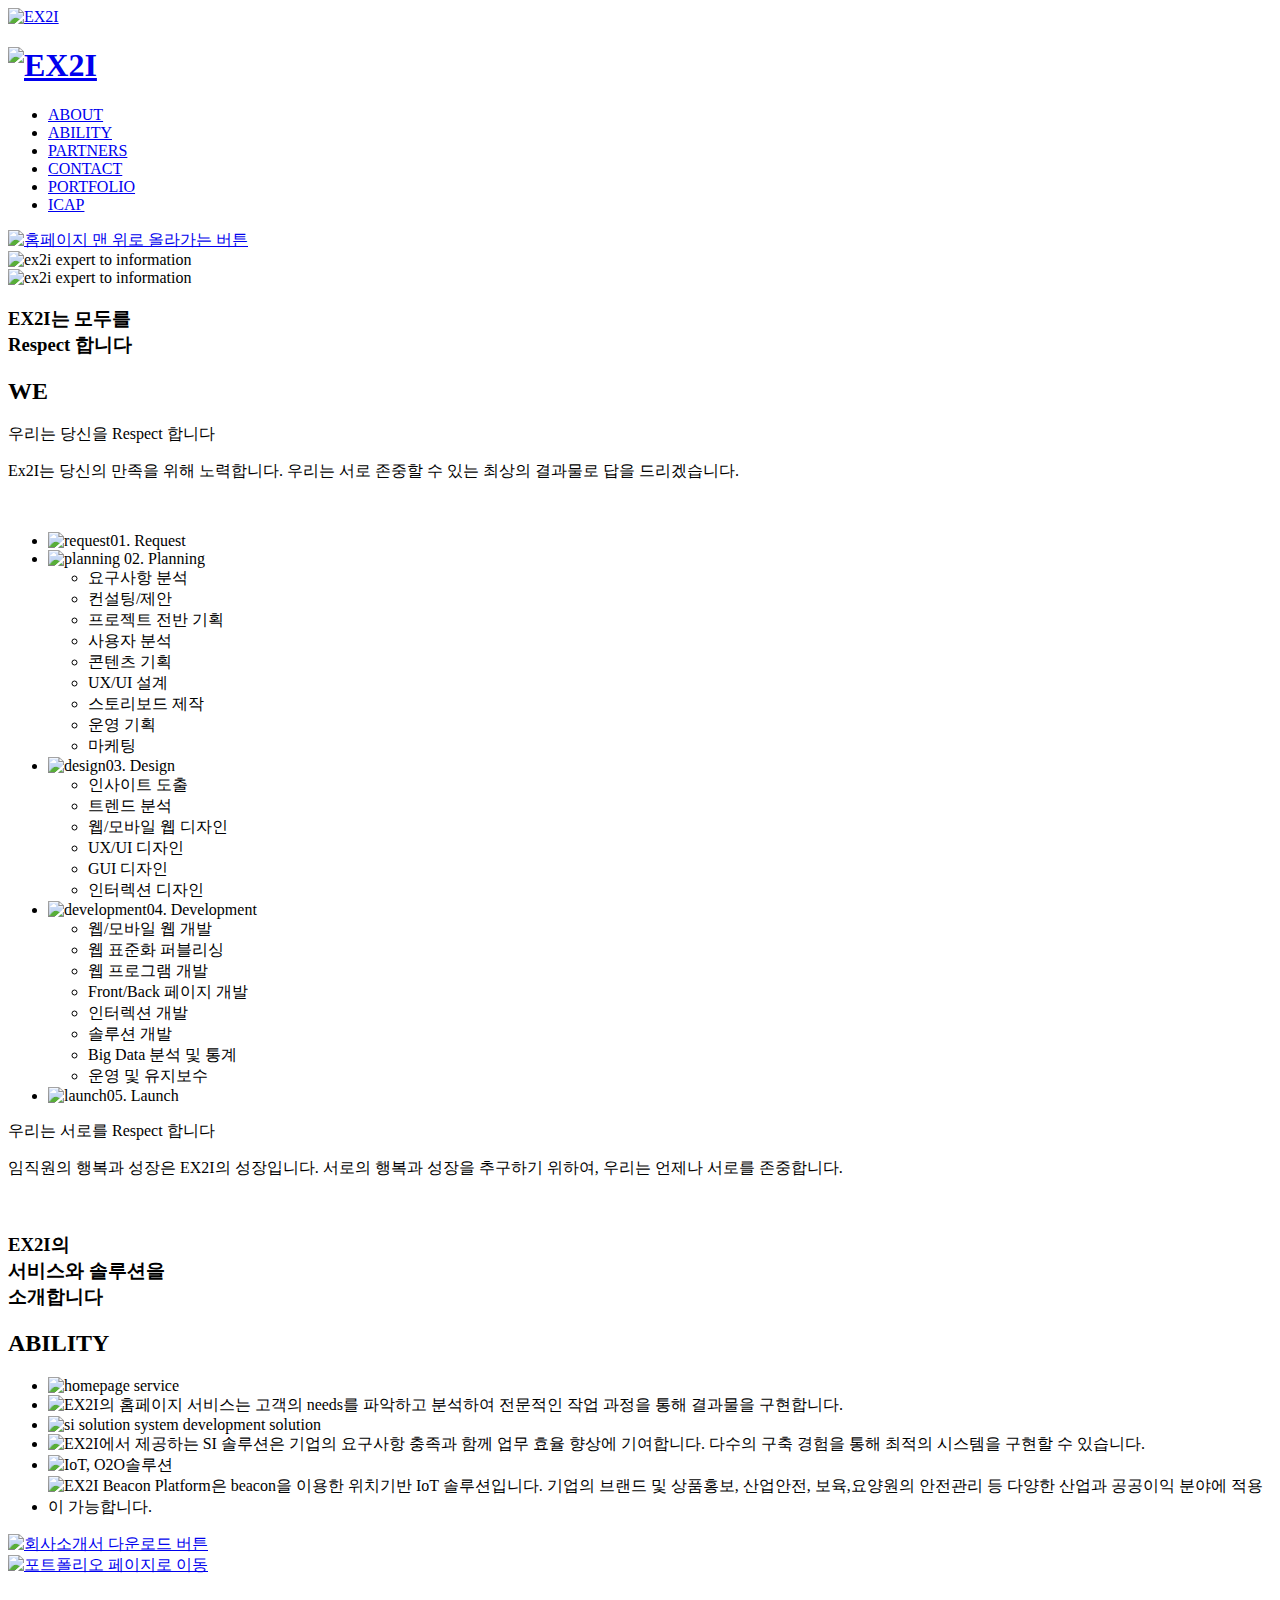
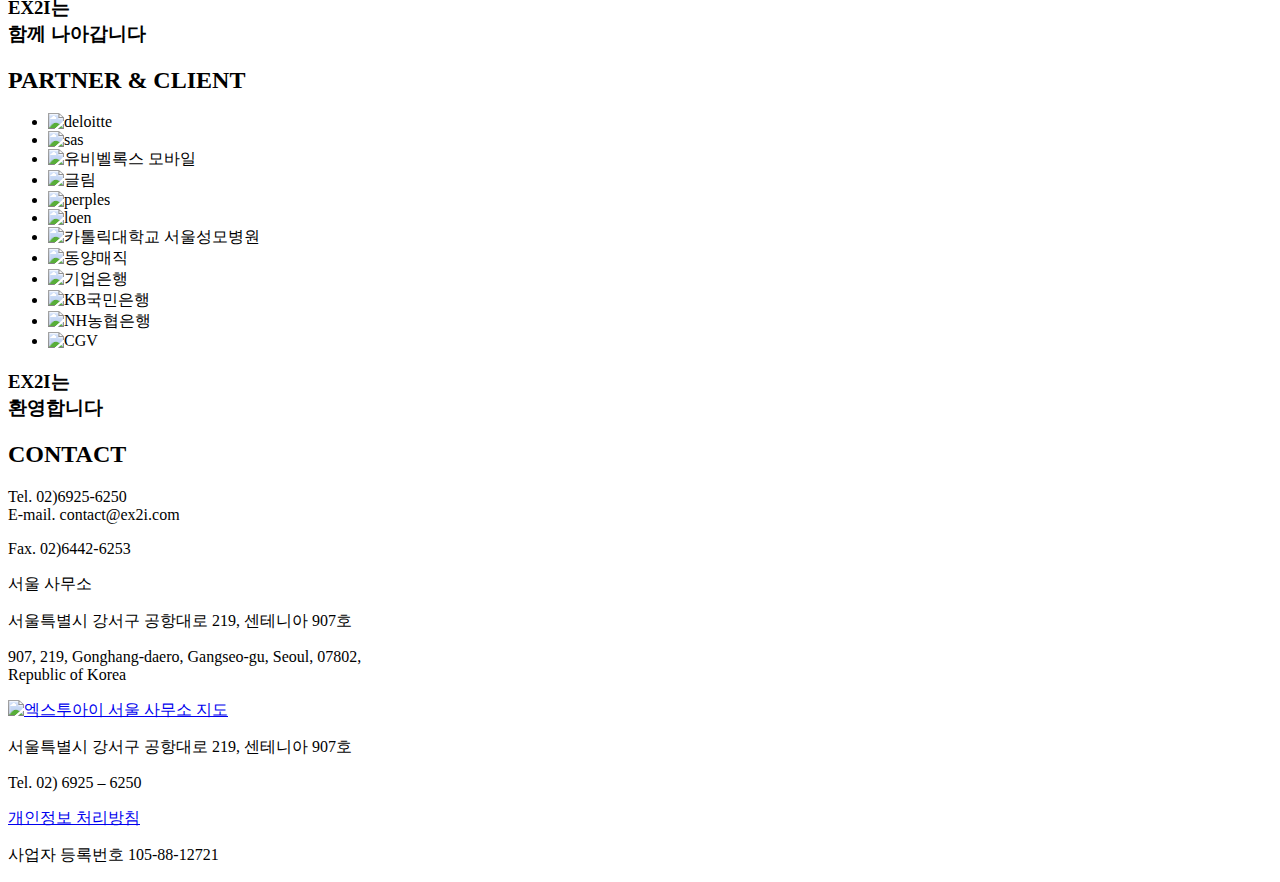
==== commit c89b9db6: "회사소개서 업데이트 및 화면조정 (강원주소 삭제)" ====
--- a/index.html
+++ b/index.html
@@ -301,6 +301,7 @@
  
     <section id="ability" class="ability target">        
     <div class="container">
+
         <div class="title">
             <h3>EX2I의<br/><span class="bold800">서비스와 솔루션</span>을<br/>소개합니다</h3> 
             <h2>ABILITY</h2> 
@@ -319,9 +320,11 @@
                 <li class="solu_last_com"><img src="./img/img_sds_1.png" alt="si solution system development solution"></li>
                 <li class="solu_last_com"><img src="./img/img_sds_2.png" alt="EX2I에서 제공하는 SI 솔루션은 기업의 요구사항 충족과 함께 업무 효율 향상에 기여합니다. 다수의 구축 경험을 통해 최적의 시스템을 구현할 수 있습니다."></li>
                 <li class="solu_last_com"><img src="./img/img_beacon_1.png" alt="IoT, O2O솔루션"></li>
-                <li class="solu_last_com"><img src="./img/img_beacon_2.png" alt="EX2I Beacon Platform은 beacon을 이용한 위치기반 IoT 솔루션입니다. 기업의 브랜드 및 상품홍보, 산업안전, 보육,요양원의 안전관리 등 다양한 산업과 공공이익 분야에 적용이 가능합니다."></li>
-                <li class="solu_last_com"><a href="http://mokshop.co.kr/" target="_blank"><img src="./img/img_mok_1.png" alt="목샵"></a></li>
-                <li class="solu_mokshop"><a href="http://mokshop.co.kr/" target="_blank"><img src="./img/img_mok_2.png" alt="한옥 시장의 활성화를 위해 만들어진 국내최초의 온라인 한옥자재 쇼핑몰"></a></li>
+                <li class="solu_mokshop"><img src="./img/img_beacon_2.png" alt="EX2I Beacon Platform은 beacon을 이용한 위치기반 IoT 솔루션입니다. 기업의 브랜드 및 상품홍보, 산업안전, 보육,요양원의 안전관리 등 다양한 산업과 공공이익 분야에 적용이 가능합니다."></li>
+                <!-- <li class="solu_last_com"><a href="http://mokshop.co.kr/" target="_blank"><img src="./img/img_mok_1.png" alt="목샵"></a></li>
+                <li class="solu_mokshop"><a href="http://mokshop.co.kr/" target="_blank"><img src="./img/img_mok_2.png" alt="한옥 시장의 활성화를 위해 만들어진 국내최초의 온라인 한옥자재 쇼핑몰"></a></li> -->
+
+                
             </ul>
             </div>
         </div>   
@@ -331,12 +334,14 @@
         
         
         
+        
     </section>    
+
   
 <!-- 회사소개서 다운 포트폴리오 페이지로 이동 -->    
     <div class=button>
         <div class="down">
-            <a href="./img/ex2i_introduce_2018.pdf" download><img src="./img/btn_black.png" alt="회사소개서 다운로드 버튼"></a>
+            <a href="./img/ex2i_introduce_2019.pdf" download><img src="./img/btn_black.png" alt="회사소개서 다운로드 버튼"></a>
         </div>
         <div class="move_portfolio">
             <a href="./portfolio.html"><img src="./img/btn_red.png" alt="포트폴리오 페이지로 이동"></a>
@@ -408,7 +413,7 @@
             </div>
 
 <!-- 강원사무소 -->        
-            <div class="gw">
+            <!-- <div class="gw">
             <div class="gwadd">
                 <p><span class="contactbold">강원 사무소</span></p>
                 <p>강원도 원주시 흥업면 남원로 150 산학지원관 308, 312호</p>
@@ -418,7 +423,7 @@
             </div>
             <a href="http://naver.me/5XLbAwZZ" target="_blank"><img src="img/img_map_won.png" alt="엑스투아이 강원 사무소 지도"></a>
         </div>        
-        </div>       
+        </div>        -->
     </section>    
  
 <footer>
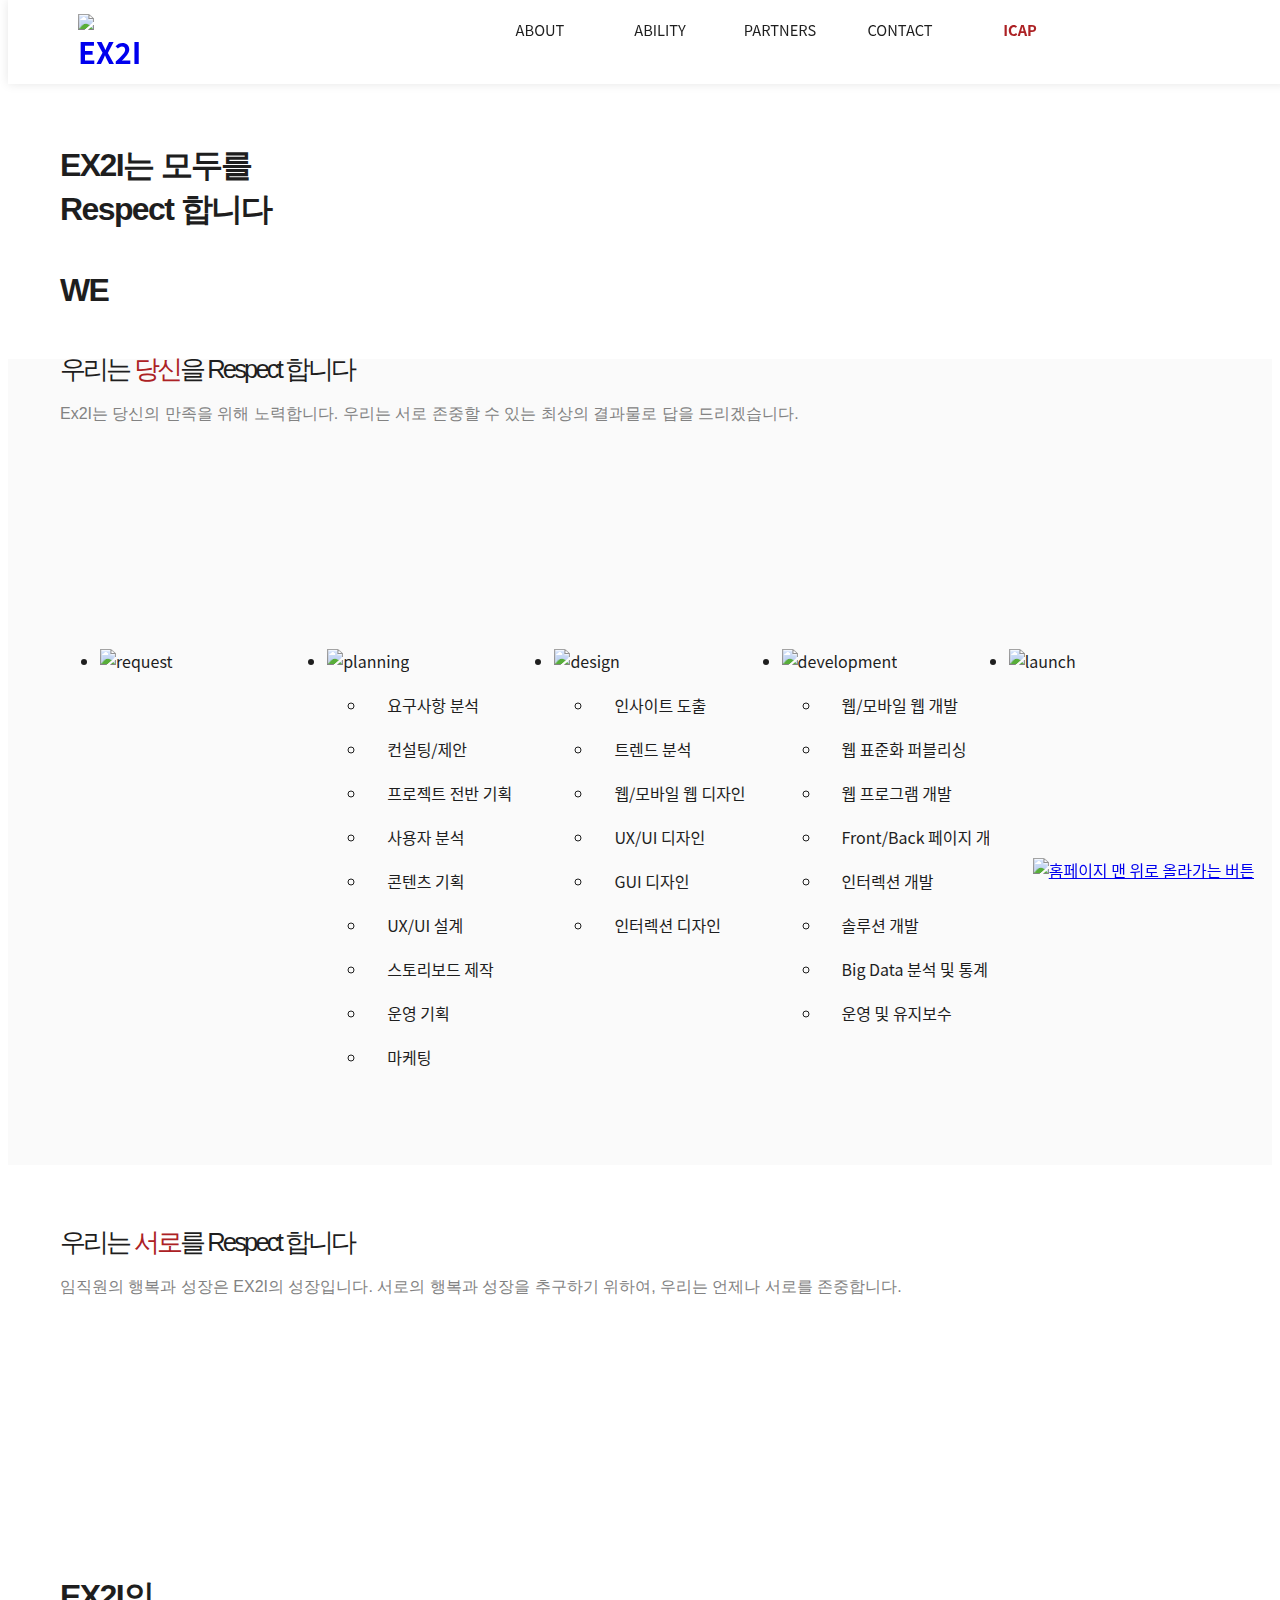
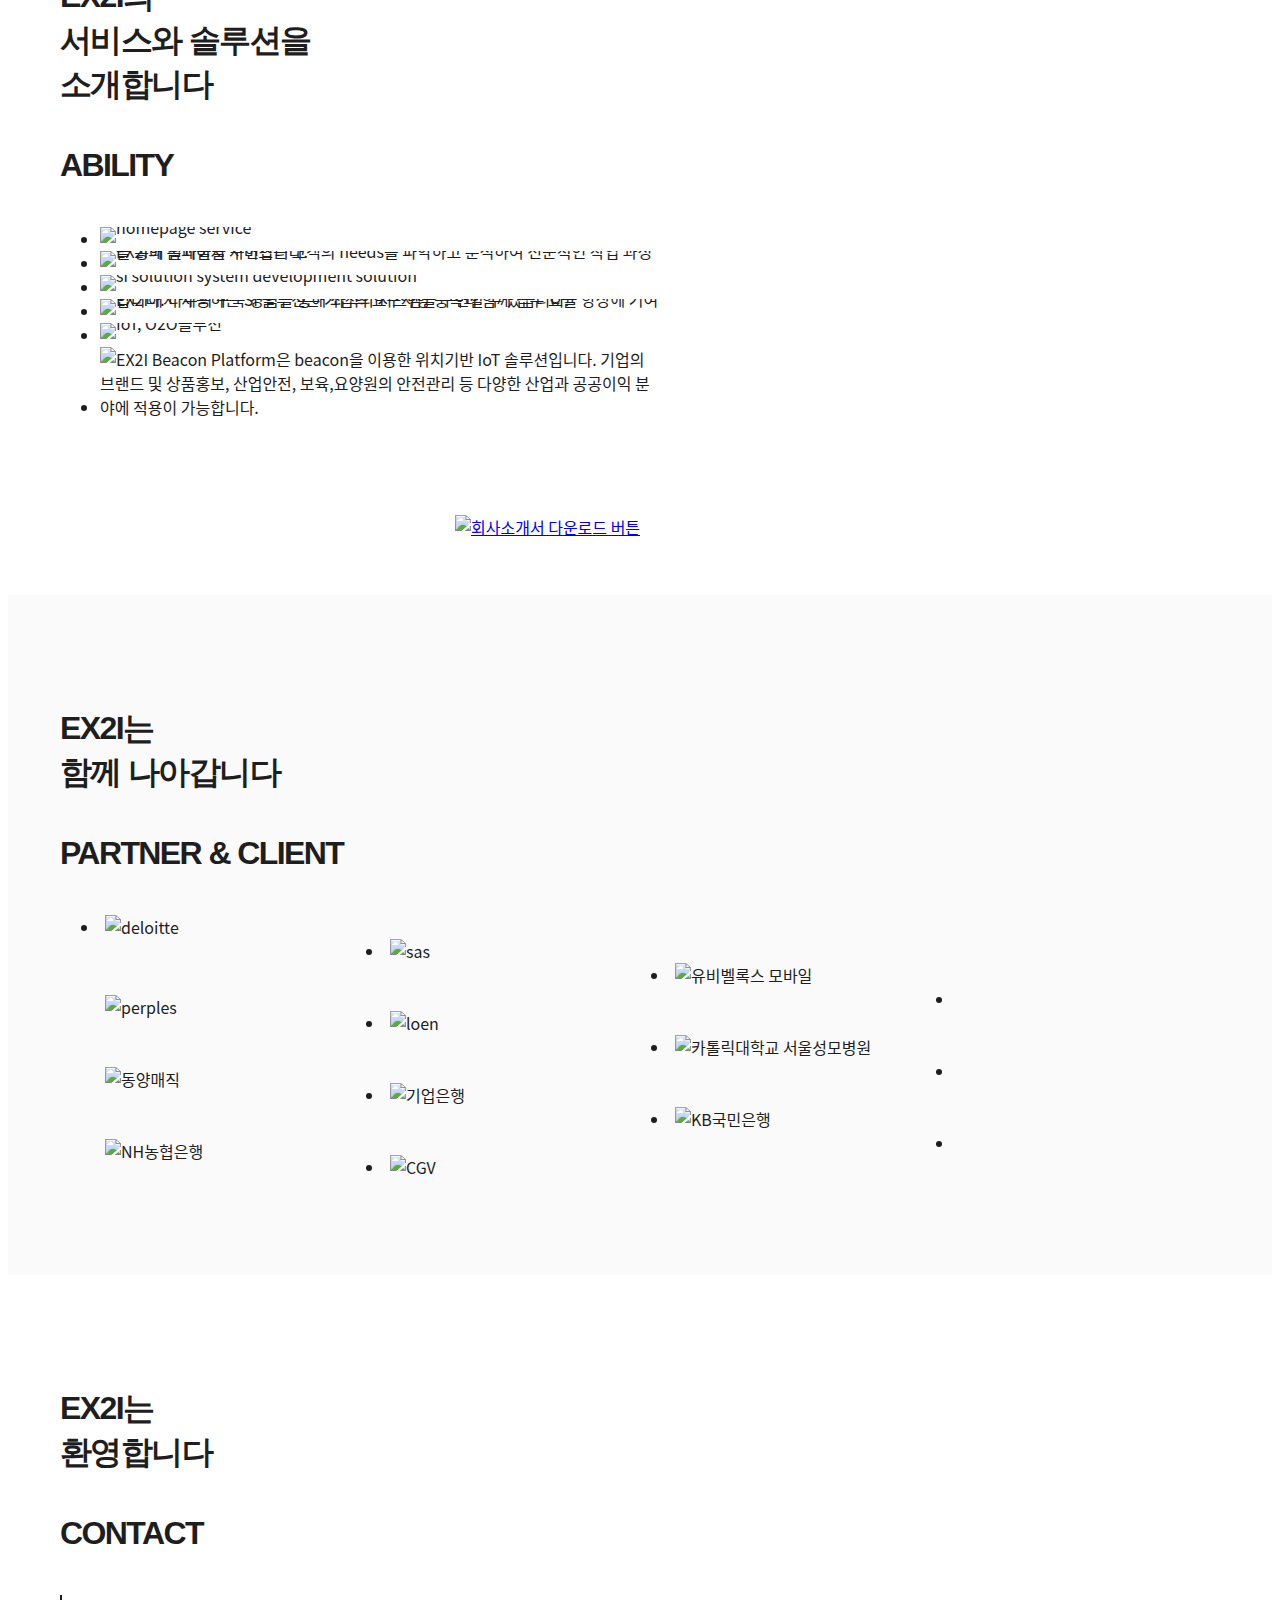
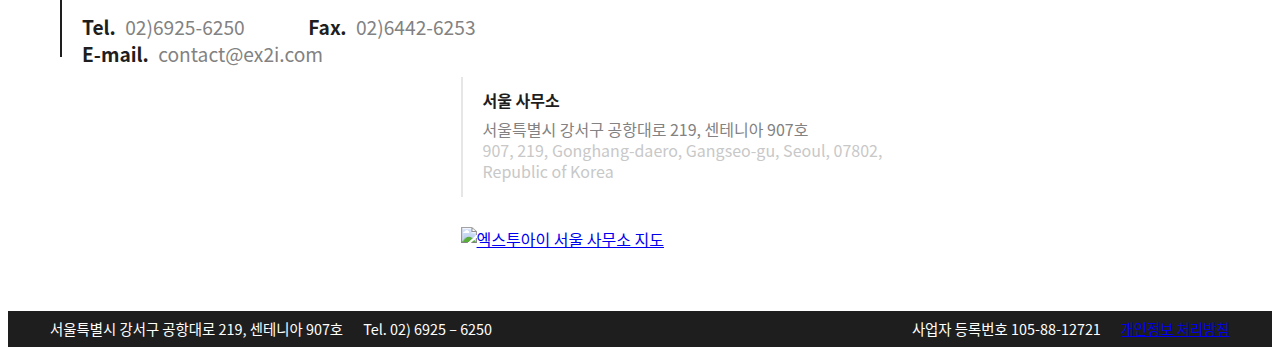
==== commit f67d2e6c: "remove portfolio" ====
--- a/index.html
+++ b/index.html
@@ -190,8 +190,11 @@
    	         <li><a href="index.html#ability" class="navmenu menu_active">ABILITY</a></li>
    	           
    	         <li><a href="index.html#partner" class="navmenu menu_active ">PARTNERS</a></li>
-   	         <li><a href="index.html#contact" class="navmenu menu_active">CONTACT</a></li>
-              <li><a href="./portfolio.html" class="navmenu menu_active othercolor">PORTFOLIO</a></li>      
+                <li><a href="index.html#contact" class="navmenu menu_active">CONTACT</a></li>
+                
+              <!--포트폴리오 탭 숨기고 html 명칭 'portfolio:('' 로 변경 함 )--> 
+              <!--<li><a href="./portfolio.html" class="navmenu menu_active othercolor">PORTFOLIO</a></li>-->   
+              
    	         <li><a href="./icap.html" class="navmenu menu_active othercolor">ICAP</a></li>              
    	      </ul> 
    	  </nav>
@@ -341,11 +344,13 @@
 <!-- 회사소개서 다운 포트폴리오 페이지로 이동 -->    
     <div class=button>
         <div class="down">
-            <a href="./img/ex2i_introduce_2019.pdf" download><img src="./img/btn_black.png" alt="회사소개서 다운로드 버튼"></a>
-        </div>
-        <div class="move_portfolio">
+            <a href="./img/ex2i_introduce_2020.pdf" download><img src="./img/btn_black.png" alt="회사소개서 다운로드 버튼"></a>
+        </div>
+
+        <!-- 포트폴리오 이동 버튼 주석 처리 -->
+        <!--div class="move_portfolio">
             <a href="./portfolio.html"><img src="./img/btn_red.png" alt="포트폴리오 페이지로 이동"></a>
-        </div> 
+        </div--> 
     </div>
  
         
@@ -363,7 +368,7 @@
                 
                 <li><img src="img/img_ub_off.png" alt="유비벨록스 모바일" onmouseover="this.src='img/img_ub_on.png'" onmouseout="this.src='img/img_ub_off.png'"></li>
                 
-                <li><img src="img/img_gm_off.png" alt="글림" onmouseover="this.src='img/img_gm_on.png'" onmouseout="this.src='img/img_gm_off.png'"></li>
+                <!--li><img src="img/img_gm_off.png" alt="글림" onmouseover="this.src='img/img_gm_on.png'" onmouseout="this.src='img/img_gm_off.png'"></li-->
                     
                 <li><img src="img/img_perples_off.png" alt="perples"                     onmouseover="this.src=' img/img_perples_on.png'" onmouseout="this.src='img/img_perples_off.png'" ></li>
                 
--- a/css/index.css
+++ b/css/index.css
@@ -0,0 +1,1217 @@
+/* ----TYPOGRAHY ---------- */
+/* https://fonts.google.com/  adobe는 typekit  */
+/* font-family: 'Montserrat', sans-serif; */
+body {
+    font-family: "Noto Sans CJK KR", "Nanum Gothic", "Noto Sans", sans-serif;
+	font-size: 1rem;
+	color: #1e1e1e;
+    position: relative;
+    height: auto;
+    box-sizing: border-box;
+    
+}
+
+
+/* font-family: 'Roboto', sans-serif;
+font-family: 'Noto Sans', sans-serif; */
+
+
+
+
+/* ----- LAYOUT --------- */
+/* 본 사이트의 근본 틀을 잡아줌 */
+/* 요소 검사를 했을때 높이가 안잡히면 안된다. */
+
+.container {
+    max-width:1200px;
+    width:100%;
+    margin: 0 auto;
+    box-sizing: border-box;
+    padding: 0px 20px;
+    
+    
+}
+
+
+
+/* TEXT */
+/* 폰트사이즈를 먼저 잡고 폰트가 차지하는 전체 크기를 보고 패딩 값을 빼줘야한다 */
+
+h3 {
+    font-size: 2rem;
+    font-weight: 600;
+    letter-spacing: -0.1rem;
+    font-family: 'Noto Sans', sans-serif;
+    margin-bottom: 40px;
+    
+}
+
+h2 {
+    font-family: 'Roboto', sans-serif;
+    font-size: 2rem;
+    font-weight: 900;
+    letter-spacing: -0.1rem;
+    font-family: 'Noto Sans', sans-serif;
+    margin-bottom: 30px;
+    background-image: url(../img/line_red.png);
+    background-repeat: no-repeat;
+    background-position: 0% 100%;
+    padding-bottom: 13px;
+}
+
+.bold800 {
+    font-weight: 900;
+}
+
+.sub_title {
+    font-family: 'Noto Sans', sans-serif;
+    font-size: 1.6rem;
+    font-weight: 400;
+    letter-spacing: -0.18rem;
+    display: block;
+    margin-bottom: 10px;
+
+}
+
+
+
+.title p {
+   font-family: 'Noto Sans', sans-serif;
+    color: #828282;
+    font-size: 1rem;
+    line-height: 1.4rem;
+    
+}
+
+
+
+.red {
+        color: #ac2124;
+}
+
+
+
+
+
+
+/* ----NAV / HEADER ---------- */
+/* NAV */
+
+
+/* HEADER */
+/* clearfix */
+    .clearfix:before, .clearfix:after{
+        content:""; display:table;
+    }
+    .clearfix:after{
+        clear:both;
+    }
+    .clearfix{
+        *zoom:1;
+    }
+
+    /* Basic Styles */
+
+    /* up버튼 */
+
+    #upbtn {
+        position: fixed;
+        z-index: 999;
+        bottom: 2%;
+        right: 2%;
+    }
+
+
+
+    #header{
+      position:fixed;
+      z-index:999;
+      top:0;
+      width:100%;
+      background-color: #ffffff;
+      box-shadow: 0 0 10px rgba(0, 0, 0, 0.1);
+    }
+
+
+    nav{
+        height: 40px;
+        width: 100%;
+        font-size: 11pt;
+        position: relative;
+
+    }
+    nav ul{
+        padding: 0;
+        margin: 0 auto;
+        width: 1200px;
+        height: auto;
+    }
+
+
+
+    nav li{
+        display: inline;
+        float: left;
+        width:120px;
+    }
+
+    nav li a{
+        color: #1e1e1e;
+        display: inline-block;
+        width: 100%;
+        padding-top: 10px;
+        margin-right: 50px;
+        text-align: center;
+        text-decoration: none;
+        line-height: 40px;
+        box-sizing: border-box;
+        -moz-box-sizing: border-box;
+        -webkit-box-sizing: border-box;
+    }
+
+    nav li:last-child a{
+        border-bottom: 0;
+        }
+
+    nav a#pull{
+        display: none;
+    }
+
+
+    nav .navmenu:hover{
+        color: #ac2124;
+        font-weight:600;
+       border-top: 5px solid #ac2124;
+    }
+
+
+    
+
+
+/* ----MAIN CONTENT ---------- */
+
+/* 공통 */
+
+
+#about {
+    padding: 80px 0px;
+}
+
+.title {
+    margin-bottom: 60px;
+}
+/* up버튼 */
+
+#upbtn {
+    position: fixed;
+    z-index: 999;
+    bottom: 2%;
+    right: 2%;
+}
+
+        
+.othercolor {
+    color:#ac2124;
+    font-weight: 600;
+}
+
+
+/* main */
+
+/*
+.main {
+    margin-top: 65px;
+	background:url(../img/main_image.png) no-repeat 40% center;
+	background-size:cover;
+    position: relative;
+    height: 880px;
+    max-width: 100%;
+    width: 1500px;
+    margin-bottom: 50px;
+    margin: 0 auto;
+    
+
+}
+
+
+/* main */
+
+
+/* ----MAIN CONTENT ---------- */
+
+
+.mainimg img {
+    max-width: 100%;
+}
+
+.mainimg_m {
+    display: none;
+}
+
+/* we */
+
+.about_img p {
+    text-align: center;
+    margin-bottom: 0px;
+}
+
+.about_img img {
+    max-width:100%;
+    width:1013px;
+    margin: 0 auto;
+    
+}
+
+
+/* process */
+
+.process {
+    
+    margin-bottom: 60px;
+    background: #fafafa;
+    overflow: hidden;
+    margin-top: -150px;
+    padding-bottom: 60px;
+    width:100%;
+    
+}
+
+.process_title {
+    background-image: url(../img/title_process.png);
+    background-repeat: no-repeat;
+    height: 30px;
+    max-width: 100%;
+    width:1200px;
+    margin-top: 230px;
+    margin-bottom: 30px;
+    
+}
+
+.process_list ul {
+    overflow: hidden;
+    
+    
+}
+
+.process_arrow {
+    display: none;
+}
+
+
+.ic_arrow_bottom {
+    display: none;
+}
+.process_list img {
+    max-width: 100%;
+    margin-bottom: 20px;
+    
+}
+
+.process_list span {
+    display: none;
+}
+
+
+.process_list ul li {
+    width:18.5%;
+    margin-right: 20px;
+    float: left;
+  
+}
+
+.process_list ul li:last-child {
+    margin-right: 0;
+}
+
+
+
+.proc_t_line_2 span {
+    font-weight: 600;
+}
+
+.proc_t_line_2 .detail_list {
+    display:block;
+
+
+}
+
+.proc_t_line_2 .detail_list li {
+    width:100%;
+    margin-bottom: 20px;
+    padding-left: 20px;
+    font-size: 1rem;
+}
+
+
+
+/*
+
+.process_title {
+    display: flex;
+    justify-content: space-around;
+    width:1013px;
+    max-width: 100%;
+}
+*/
+
+
+
+        
+
+
+/* ability */
+
+
+#ability {
+    padding: 80px 0px;
+}
+
+
+
+
+.ability_list {
+    max-width: 100%;
+    width:1200px;
+    margin-top: -30px;
+
+    
+    
+    
+}
+
+
+ .ability_list .solu_last_com img {
+    display: block;
+    float: left;
+    max-width: 50%;
+    width: 590px;
+    height: auto;
+    line-height:0;
+    margin: 0px 0px 0px 0px;
+    padding: 0;
+
+    }
+
+
+ .ability_list ul .solu_mokshop img{
+     max-width: 50%;
+     width: 590px;
+     height: auto;
+     margin: 0px 0px 0px 0px;
+    }
+
+
+/* 회사소개서 다운 포트폴리오 페이지로 이동 */
+
+    /* 회사소개서 다운 */
+
+.button {
+    clear: both; 
+    max-width: 100%;
+    
+    /* 버튼 위치 패딩 값 */
+    width:370px;
+
+    margin: 0 auto;
+    margin-bottom: 80px;
+    }  
+
+.button img {
+    max-width: 100%;
+    margin-bottom: 20px;
+}
+  
+.down, move_portfolio {
+    display: block;
+    max-width: 350px;
+    min-height: 80px;
+    text-align: center;
+    margin-right:20px;
+    float: left;
+        
+    }
+        
+   
+/* partner client */
+
+#partner {
+    padding: 80px 0px;
+}
+ 
+
+
+
+
+.partner {
+    background: #fafafa;
+    width:100%;
+    
+}
+
+
+
+.logo {
+    margin-top: -30px;
+}
+
+.logo li img {
+    display: inline-block;
+    float: left;
+    max-width: 275px;
+    width: 25%;
+    height: auto;
+    margin: 0px 5px 8px 5px;
+    }
+
+
+        
+.partner .logo .logo_last img{
+    display: inline-block;
+    float: left;
+    max-width: 275px;
+    width: 250%;
+    height: auto;
+    margin: 0px 5px 0px 5px;
+
+    }
+
+
+/* contact */
+
+#contact {
+    padding: 80px 0px 0px 0px;
+}
+ 
+  .contact {
+    overflow: hidden;
+    width:100%;
+
+
+
+        }
+
+
+    .common_contact {
+        margin: -30px 0px 0px 0px;
+        padding: 0px 0px 0px 20px;
+        width: auto;
+        height: 62px;
+        border-left: 2px solid #1e1e1e;
+    }
+
+    .contactbold {
+        color: #1e1e1e;
+        font-size: 1em;
+        font-weight: 600;
+        margin-right: 5px;
+    }
+
+    .common_contact p {
+        font-size: 1.2em;
+        font-weight: 400;
+        color: #828282;
+        margin-right: -15px;
+        line-height: 1.4em;
+        float: left;
+    }
+
+
+
+/* 서울 */
+
+.seoul {
+    max-width: 560px;
+    width: 100%;
+    float: left;
+    margin: 0px 20px 60px 0px;
+}
+
+.seouladd {
+    
+    width: 100%;
+    min-height: 115px;
+    height: auto;
+    padding: 5px 0px 0px 20px;
+    margin: 20px 0px 30px 0px;
+    border-left: 2px solid #e6e6e6;
+    float: left;
+}
+
+.seouladd p {
+    margin: 8px 0px 0px 0px;
+    font-size: 1rem;
+    font-weight: 400;
+    line-height: 1.3em;
+    color: #828282;
+    
+}
+
+#contact .add_en p {
+    margin: 1px 0px 0px 0px;
+    font-size: 1rem;
+    font-weight: 400;
+    line-height: 1.3rem;
+    color: #c8c8c8;
+    
+}
+
+.seoul a img{
+    max-width: 100%;
+    width: auto;
+    max-height: 434px;
+    height: auto;
+    margin: 0px 0px 0px 0px;
+    clear: both;
+}
+
+
+
+/*===== 강원사무소 =======*/
+
+
+.gw {
+    max-width: 560px;
+    width: 100%;
+    float: left;
+    margin: 0px 0px 60px 0px;
+}
+
+
+.gwadd {
+
+    width: 100%;
+    min-height: 115px;
+    height: 100%;
+    padding: 5px 0px 0px 20px;
+    margin: 20px 0px 30px 0px;
+    border-left: 2px solid #e6e6e6;
+   
+}
+
+.gwadd p {
+    margin: 8px 0px 0px 0px;
+    font-size: 1rem;
+    font-weight: 400;
+    line-height: 1.3em;
+    color: #828282;
+
+    
+}
+
+.gw a img{
+    
+    max-width: 100%;
+    width: auto;
+    max-height: 434px;
+    height: auto;
+    margin: 0px 0px 0px 0px;
+    clear: both;
+}
+
+
+
+
+/* ----FOOTER ---------- */
+
+
+footer .footercontent {
+    max-width: 1200px;
+    width: 100%;
+    margin: 0 auto;
+
+    }
+
+.footercontent .content {
+    float: left;
+    color: white;
+    padding: 0px 10px;
+    color: #ffffff;
+    margin: 10px 0px;
+    font-size: 0.9em;
+    }
+
+.footercontent .copyright {
+    float: right;
+    color: white;
+    padding: 0px 10px;
+    color: #ffffff;
+    font-size: 0.9em;
+    margin: 10px 0px;
+    }
+
+footer {
+    clear: both;
+    display: flex;
+    flex-direction: column;
+    background: #1e1e1e;
+    width: 100%;
+    line-height: 0px;
+    }
+
+footer p {
+    line-height: 1rem;
+}
+
+
+
+
+
+
+ @media only screen and (min-width: 1200px){
+
+    /*=== 공통 ===*/
+
+    .logo2{
+      margin:0;
+      margin-right: 20%;
+      vertical-align: center;
+      display: block;
+      float: left;
+      padding: 12px;
+     /* transition:  .25s ease-in-out;
+      -moz-transition: .25s ease-in-out;
+      -webkit-transition: .25s ease-in-out; 
+    */
+    }
+
+
+
+
+    /*======= header ===========*/
+
+   
+        
+        
+        /*
+    .menu_active{
+        color: #ac2124;
+        border-top: 5px solid #ac2124;
+    } 
+    */
+        
+        
+    .logo2{
+      margin-top: 0px;
+    
+      display: block;
+      float: left;
+      padding: 0px;
+     /* transition:  .25s ease-in-out;
+      -moz-transition: .25s ease-in-out;
+      -webkit-transition: .25s ease-in-out; 
+    */
+    }
+
+    .logo2 img {
+        width: 70px;
+        padding: 0px 0px 0px 5px;
+        float: left;
+        margin: 14px 100px 12px 5px;
+    }   
+
+    .container {
+    max-width:1200px;
+    width:100%;
+    margin: 0 auto;
+    box-sizing: border-box;
+    padding: 0px 20px;
+    
+    
+}
+        }
+
+
+
+
+
+
+
+
+
+
+
+
+
+
+
+
+  
+    
+    /* 720 */
+
+    @media only screen and (min-width:760px) and (max-width:1199px){
+
+    /* 공통 */
+        
+        
+    logo2{
+      margin:0;
+      margin-right: 20%;
+      vertical-align: center;
+      display: block;
+      float: left;
+      padding: 12px;
+     /* transition:  .25s ease-in-out;
+      -moz-transition: .25s ease-in-out;
+      -webkit-transition: .25s ease-in-out; 
+    */
+    }
+
+
+
+
+
+
+    /*======= header ===========*/
+
+    nav {
+            height: 80px;
+            border-bottom: 0;
+            height: auto;
+        }
+        nav ul {
+            display: none;
+            height: auto;
+        }
+        nav a {
+            text-align: left;
+            width: 100%;
+            text-indent: 25px;
+        }
+        nav a#pull {
+            display : block;
+            background-color: #ffffff;
+            width: 100%;
+            position: relative;
+
+
+        }
+
+        nav a#pull:after {
+            content:"";
+            background: url('../img/nav-icon.png') no-repeat;
+            width: 30px;
+            height: 30px;
+            display: inline-block;
+            position: absolute;
+            right: 15px;
+            top: 32%;
+        }
+        nav li {
+            display: block;
+            float: none;
+            width: 100%;
+            background: #ffffff;
+            border-top: 1px solid #f0f0f0;
+        }
+        nav li a {
+            margin-left: 0px;
+            margin-top: -5px;
+            text-align: left;
+            padding-bottom: 4px;
+
+        }
+
+        #pull img {
+            width: 70px;
+            margin-top: 10px;
+            padding-top: 5px;
+            margin-left: 0px;
+            padding-bottom: 10px;
+        }
+
+        nav li:last-child a{
+        border-bottom: 0;
+        margin-top: -5px;
+        padding-bottom: 5px;
+        }
+
+
+
+       nav .navmenu:hover{
+        color: #ac2124;
+        font-weight:600;
+       border-top: none;
+    }
+
+   
+
+
+    .logo2 {
+      width: 0px;
+      margin:0;
+
+      vertical-align: center;
+      display: none;
+      float: left;
+
+     /* transition:  .25s ease-in-out;
+      -moz-transition: .25s ease-in-out;
+      -webkit-transition: .25s ease-in-out; 
+    */
+        }
+
+
+        
+        
+/* main */
+        
+
+        
+        
+ 
+/* process */
+        
+.proc_t_line_2 .detail_list li {
+    width:80%;
+    margin-bottom: 20px;
+    padding-left: 20px;
+    font-size: 0.8rem;
+}
+
+
+  .process_list ul li {
+    width:17.7%;
+    margin-right: 20px;
+    float: left;
+  
+}
+      
+        
+/* client */
+        
+
+.logo li img {
+    max-width: 330px;
+    min-width: 50px;
+    width:31.7%;
+
+    }
+
+
+        
+.partner .logo .logo_last img{
+    max-width: 330px;
+    min-width: 50px;
+    width:31.7%;
+
+    }
+
+
+
+
+
+
+}
+
+   
+@media only screen and (max-width:759px){
+
+
+    /*======= header ===========*/
+
+    nav {
+            border-bottom: 0;
+            height: auto;
+        }
+        nav ul {
+            display: none;
+            height: auto;
+            background-color: #ffffff;
+        }
+        nav a {
+            text-align: left;
+            width: 100%;
+            text-indent: 25px;
+        }
+        nav a#pull {
+            display: block;
+            background-color: #ffffff;
+            width: 100%;
+            position: relative;
+            /*box-shadow: -5px 0px 10px 0px rgba(0, 0, 0, 0.1); */
+
+        }
+
+        nav a#pull:after {
+            content:"";
+            background: url('../img/nav-icon.png') no-repeat;
+            width: 30px;
+            height: 30px;
+            display: inline-block;
+            position: absolute;
+            right: 15px;
+            top: 32%;
+
+        }
+        nav li {
+            display: block;
+            float: none;
+            width: 100%;
+            border-top: 1px solid #f0f0f0;
+        }
+        nav li a {
+            margin-left: 0px;
+            margin-top: -5px;
+            padding-bottom: 4px;
+            text-align: left;
+
+        }
+        #pull img {
+            width: 70px;
+            margin-top: 10px;
+            padding-top: 5px;
+            padding-bottom: 10px;
+            margin-left: 0px;
+        }
+
+        nav li:last-child a{
+        border-bottom: 0;
+        margin-top: -5px;
+        padding-bottom: 4px;
+
+        }
+
+
+       nav .navmenu:hover{
+        color: #ac2124;
+        font-weight:600;
+       border-top: none;
+    }
+
+   
+
+      
+    .logo2 img{
+      width: 0px;
+      margin:0;
+      vertical-align: center;
+      display: block;
+      float: left;
+
+     /* transition:  .25s ease-in-out;
+      -moz-transition: .25s ease-in-out;
+      -webkit-transition: .25s ease-in-out; 
+    */
+       }
+
+
+      
+/* main */
+.mainimg img {
+    display: none;
+}
+      
+.mainimg_m {
+    display: block;
+
+
+      }
+.mainimg_m img {
+     max-width: 100%;     
+      }
+      
+      
+      
+      
+
+      
+      
+      
+      
+      
+/* process */
+
+.process {
+    margin-bottom: 60px;
+    background: #fafafa;
+    overflow: hidden;
+    margin-top: -40px;
+    padding-bottom: 60px;
+    width:100%;
+    
+}
+
+.process_title {
+    background-image: url(../img/title_process.png);
+    background-repeat: no-repeat;
+    height: 30px;
+    max-width: 100%;
+    width:1200px;
+    margin-top: 90px;
+    margin-bottom: 30px;
+ 
+    
+}
+
+.process_list ul {
+    display: block;
+    
+    
+}
+      
+
+      
+.process_list span {
+    display: block;
+    text-align: left;
+    background: #ffffff;
+    padding: 20px 0px 20px 20px;
+    border-bottom: 1px solid #c8c8c8;
+    margin-bottom: 20px;
+    
+}
+      
+.proc_t_line_2 span {
+    display: block;
+    text-align: left;
+    background: #ffffff;
+    padding: 20px 0px 20px 20px;
+    border-bottom: 1px solid #c8c8c8;
+    margin-bottom: 0px;
+    font-weight: 600;
+    
+}
+      
+.detail_list {
+    background: #ffffff;
+    padding: 20px 0px;
+    margin-bottom: 20px;
+      }
+      
+   
+      
+
+.process_list img {
+    display: none;
+    
+}
+
+
+.process_list ul li {
+    width:100%;
+    margin-right: 0px;
+   
+}
+      
+
+
+.process_list ul li:last-child {
+    margin-right: 0;
+}
+
+
+
+.proc_t_line_2 .detail_list {
+    display:block;
+
+
+}
+
+.proc_t_line_2 .detail_list li {
+    width:100%;
+    margin-bottom: 20px;
+    padding-left: 20px;
+    font-size: 1rem;
+}
+
+
+    
+/* ability */
+
+
+
+      
+      
+.ability_list .solu_last_com img {
+     display: block;
+     max-width: 100%;
+     width:100%;
+     height: auto;
+     line-height:0;
+
+    
+}
+
+
+ .ability_list ul .solu_mokshop img{
+     max-width: 100%;
+     width:100%;
+     height: auto;
+     margin: 0px 0px 0px 0px;
+    }
+      
+
+    /* 회사소개서 다운 */
+
+.button {
+    clear: both; 
+    max-width: 100%;
+    width:350px;
+    margin: 0 auto;
+    margin-bottom: 50px;
+
+    }  
+
+
+.down, .move_portfolio {
+    display: block;
+    max-width: 350px;
+    min-height: 80px;
+    text-align: center;
+    margin-right:0px;
+    padding:0px 20px;
+        
+    }
+  
+      
+.logo li img {
+
+    width:47%;
+
+
+      }
+
+
+        
+.partner .logo .logo_last img{
+
+    width:47%;
+
+    }
+
+
+.common_contact, .seouladd, .gwadd {
+    padding-left: 10px;
+}    
+    
+
+
+    
+ .common_contact p {
+    font-size: 1rem;
+}    
+    
+    
+    
+.seoul p{
+    padding-right: 20px;
+
+
+}
+    
+    
+    
+    
+    
+.gw p {
+    padding-right: 20px;
+}        
+
+
+      
+      
+
+}
+
+       
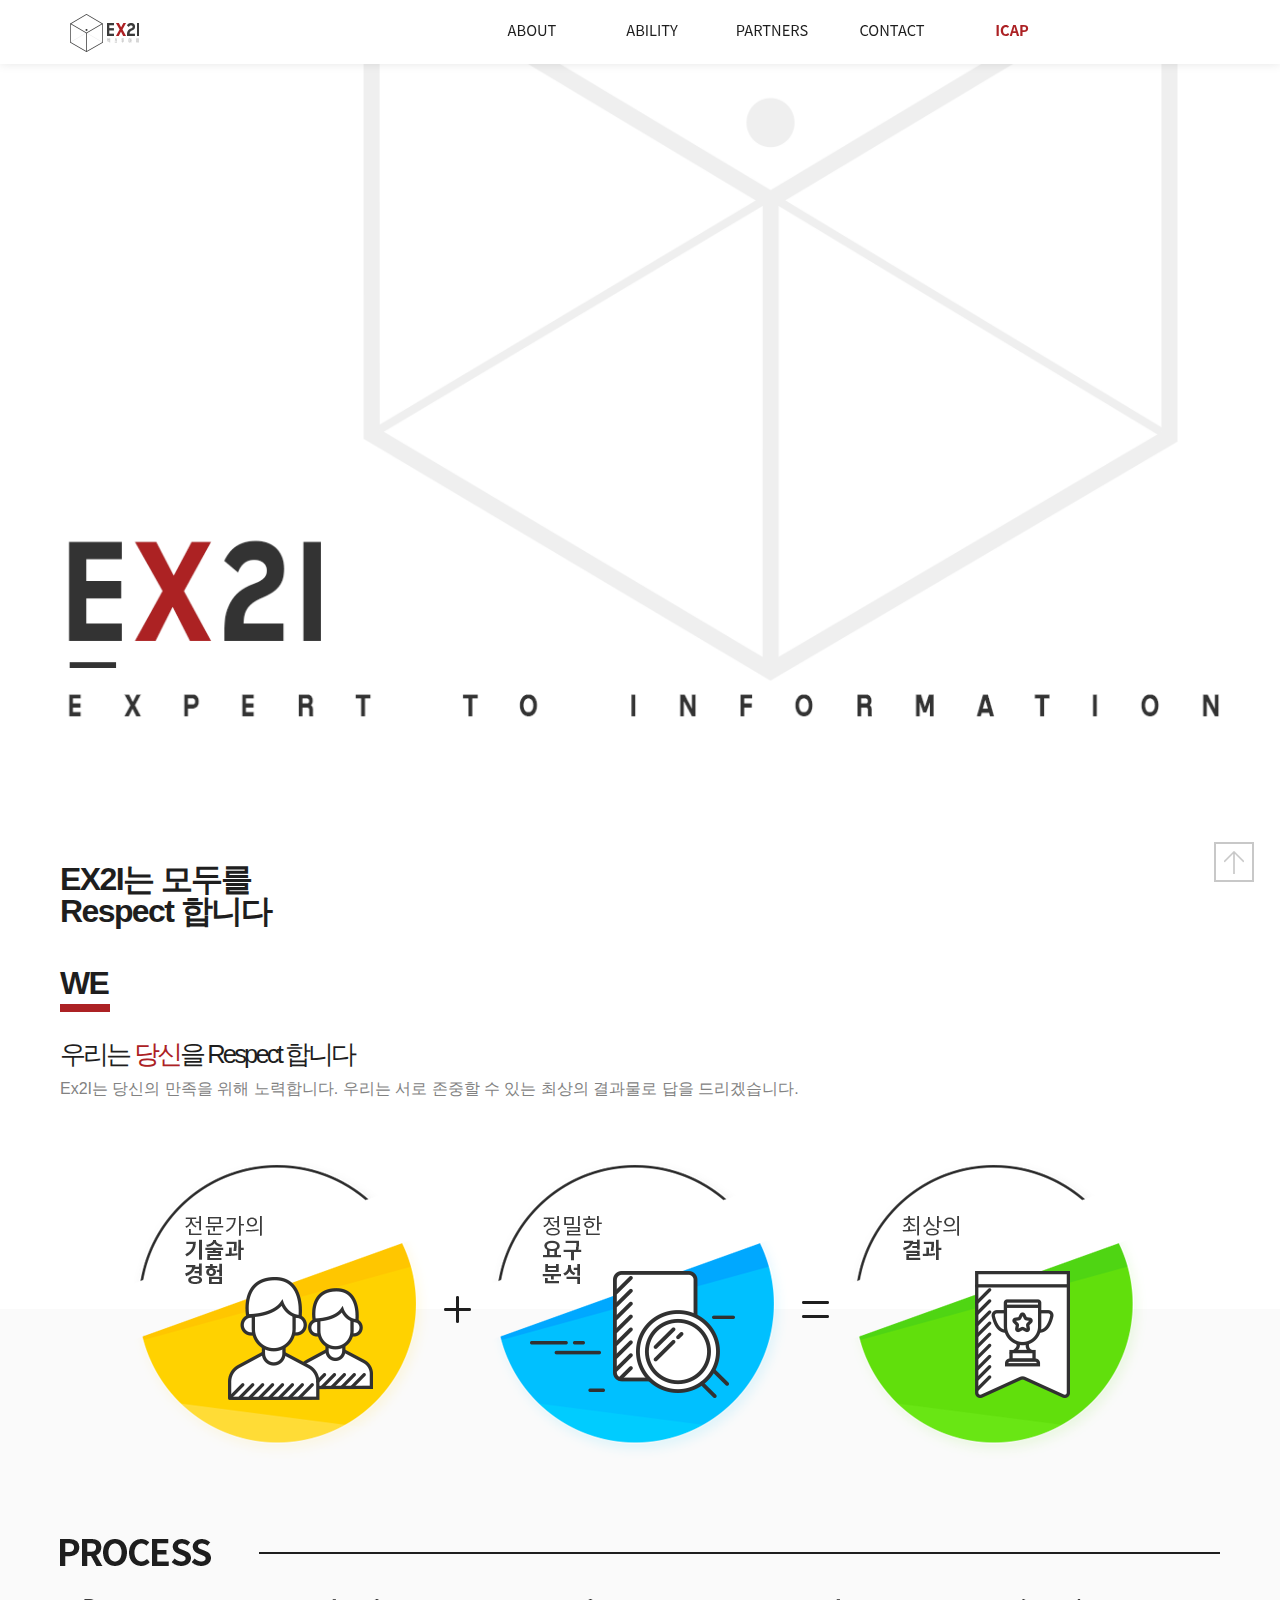
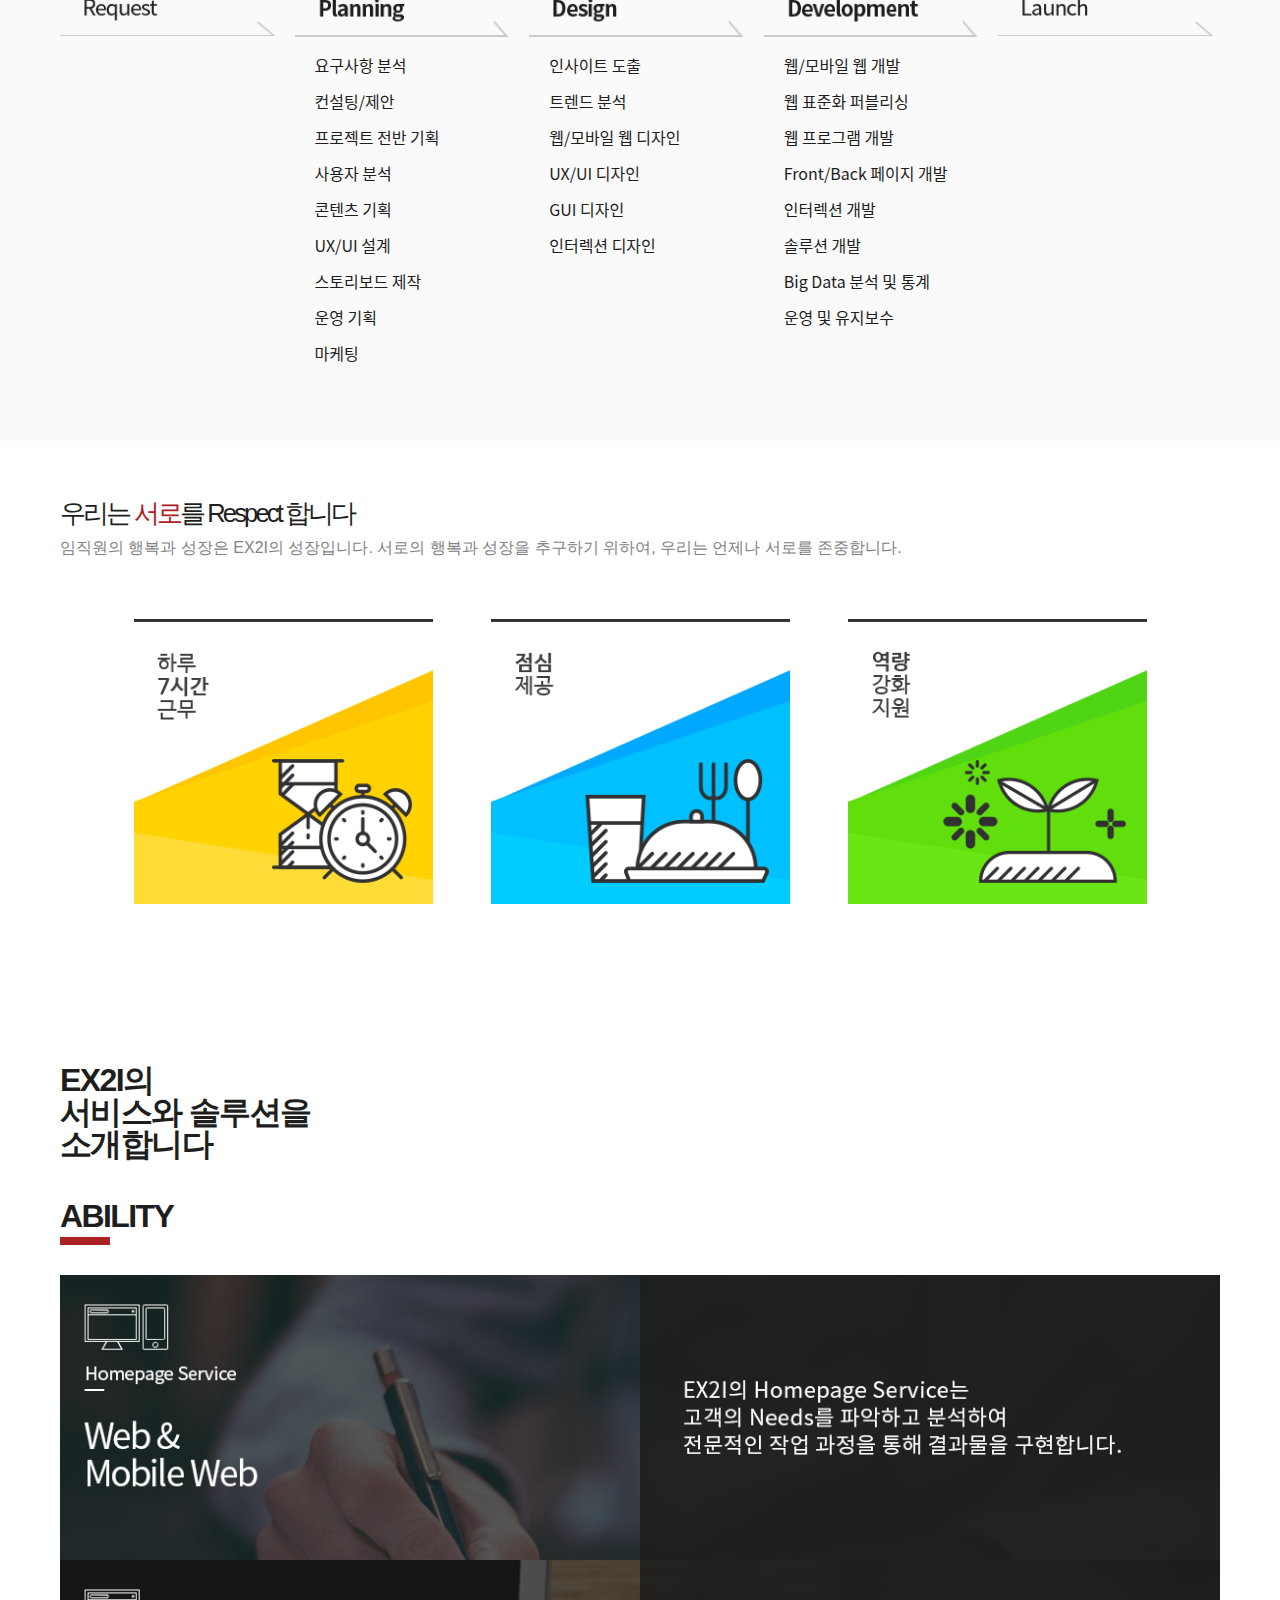
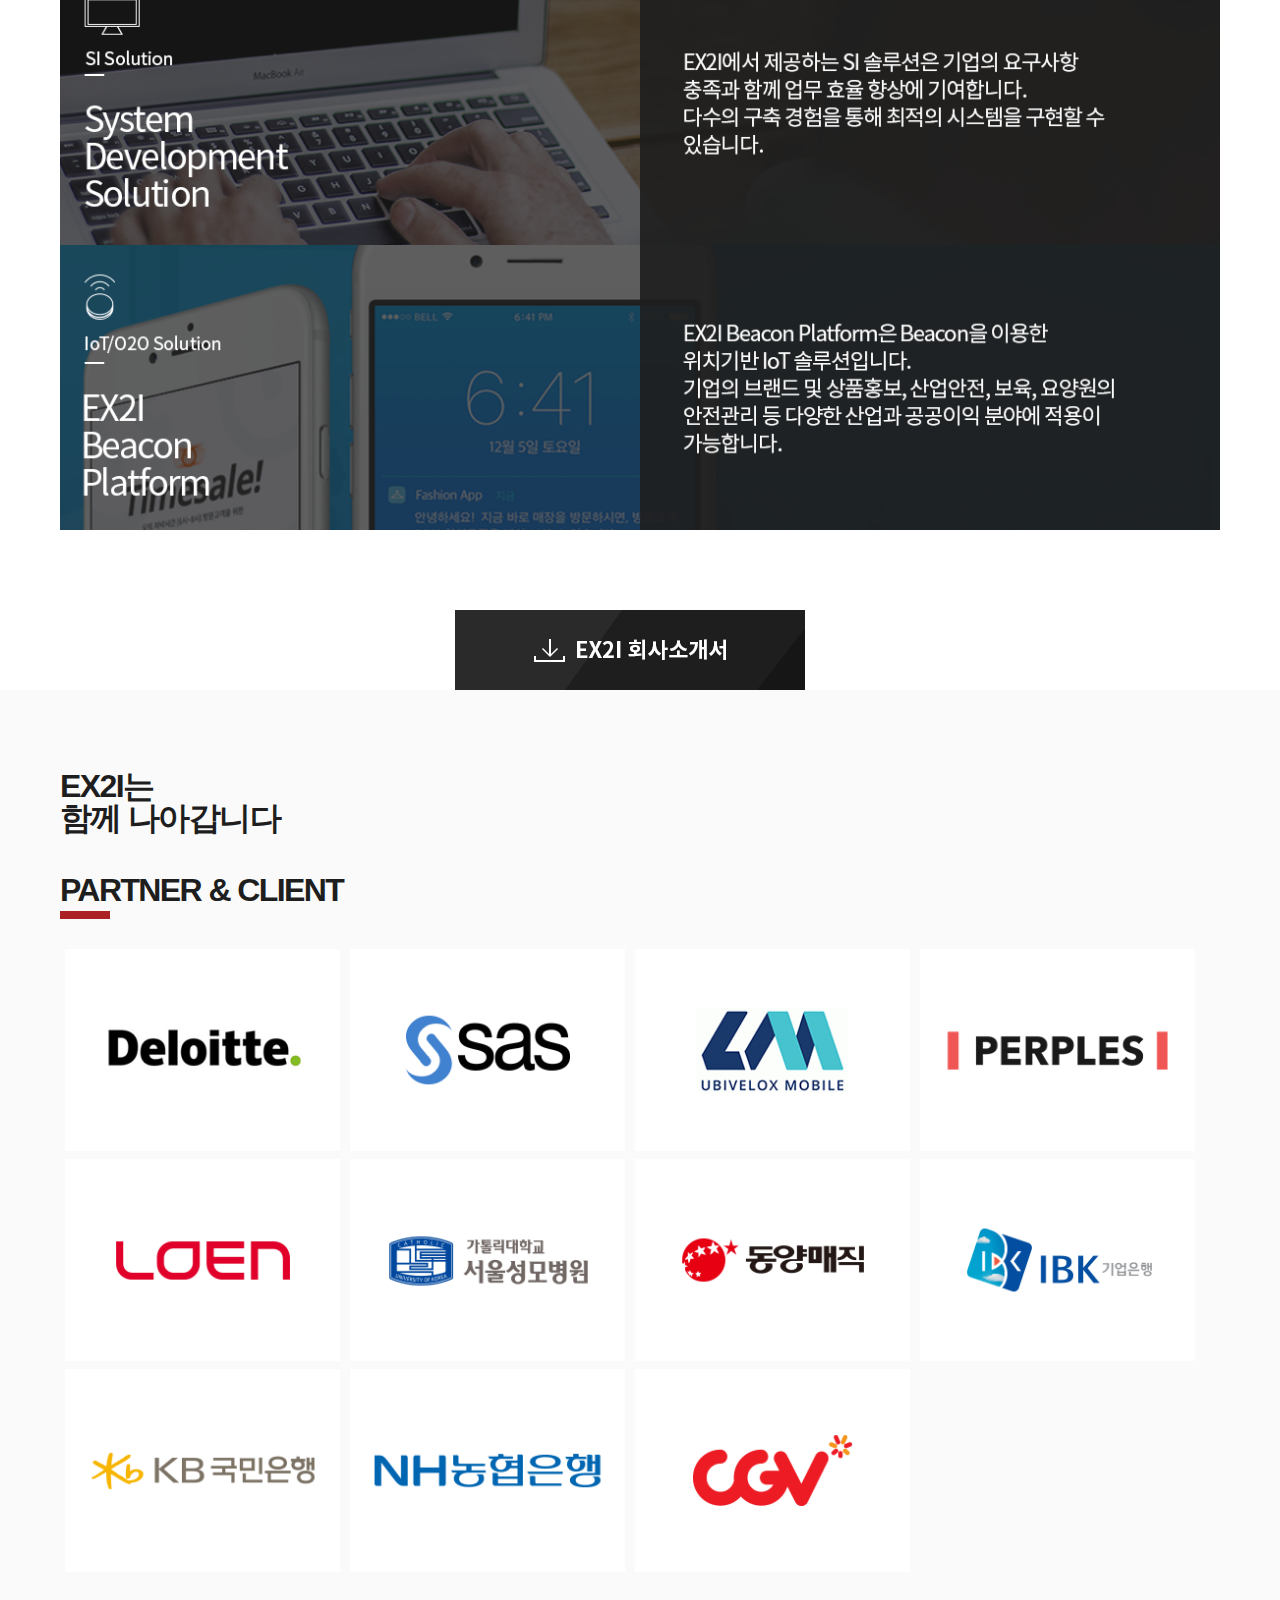
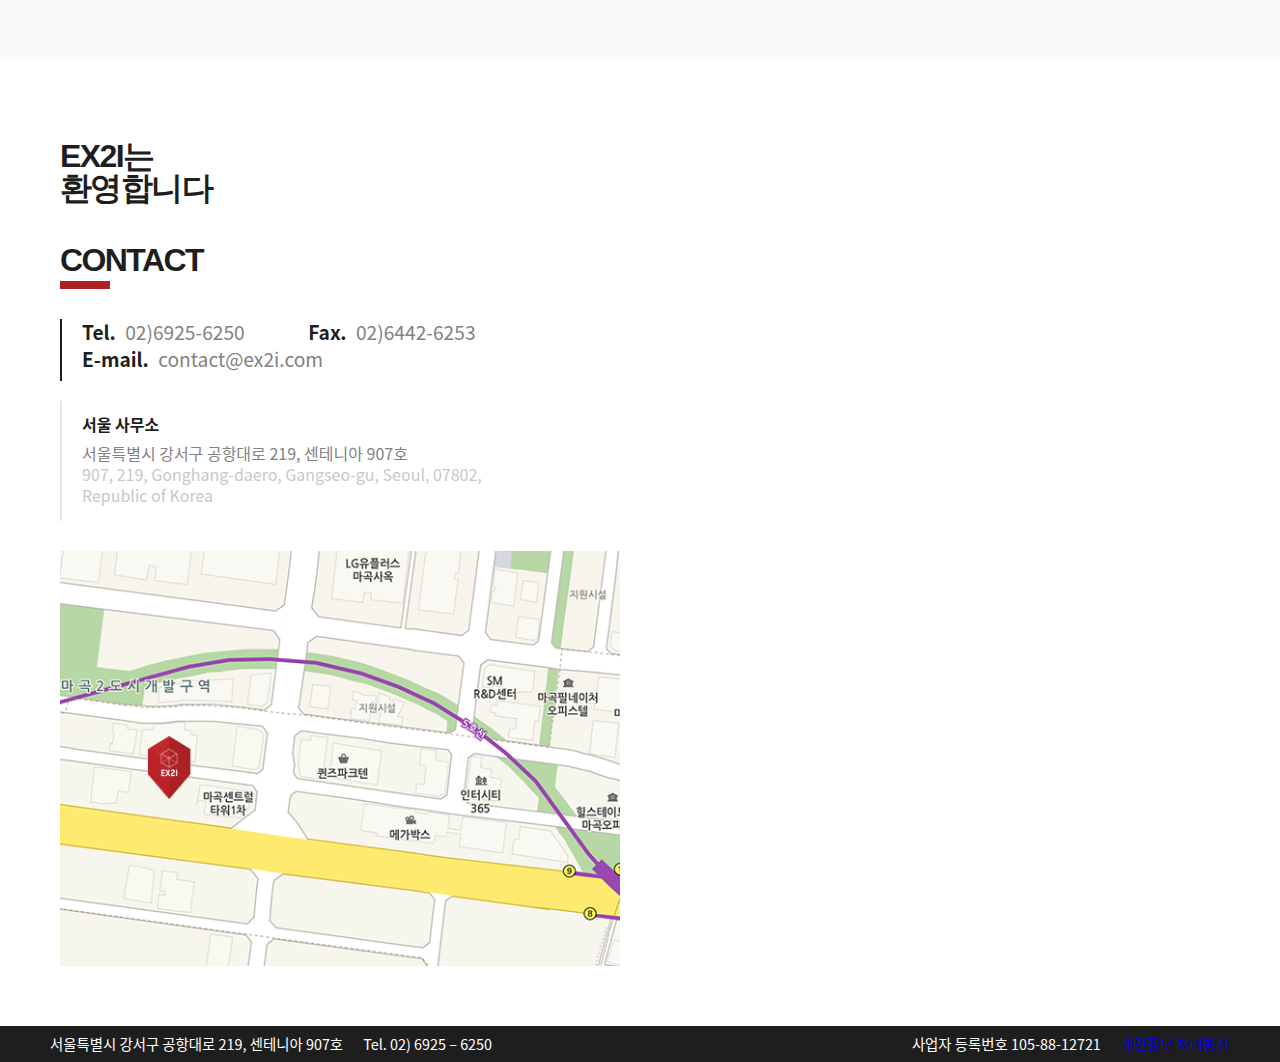
==== commit 4111eb45: "포트폴리오 이름수정" ====
--- a/index.html
+++ b/index.html
@@ -1,449 +1,449 @@
-<!DOCTYPE html>
-<html>
-	<head>
-		<meta charset="utf-8">
-		<title>EX2I</title>
-        <meta name="viewport" content="width=device-width, initial-scale=1.0">
-	<meta name="viewport" content="width=device-width,initial-scale=1">
-	<meta name="naver-site-verification" content="adce139eeacf7c8b3956d2689c2f0bb28209bf42"/>
-	<meta name="google-site-verification" content="JXLx_4AJJgR1UKo-E35gtPoM8PZa39nyWxMBwrWTJGM" />
-        <link rel="stylesheet" href="./css/reset.css">
-		<link rel="stylesheet" href="./css/index.css">
-        <link rel="stylesheet" href="https://maxcdn.bootstrapcdn.com/font-awesome/4.7.0/css/font-awesome.min.css">
-        <link rel="shortcut icon" href="img/favicon_ex2i.ico" type="image/x-icon">
-        <link rel="icon" href="img/favicon_ex2i.ico" type="image/x-icon">
-        <script src="https://ajax.googleapis.com/ajax/libs/jquery/1.7.2/jquery.min.js"></script>
- 
- <script>
-   	     $(function(){
-   	      	var pull=$('#pull');
-   	      	    menu=$('nav ul');
-   	      	    menuHeight=menu.height();   	      
-   	      $(pull).on('click', function(e){
-   	      	e.preventDefault();
-   	      	menu.slideToggle();  
-               $('').hide();
-               $('clearfix').remove();
-              
-   	      }); 
-             
-           
-        /*/ hide menu when clicking on the menu items or the logo
-          $('#pull, nav li a').click(function(){
-           $('nav li').stop().slideUp();
-          });     
-       */
-   
-        /* li의 메뉴들 클릭 시 사라지도록    */     
-    
-     $("nav li, nav li a").click(function(){
-    var windowWidth = $(window).width(); 
-    if (windowWidth < 1164) { 
-      $("nav ul").slideToggle();
-      event.stopPropagation(); 
-    }
-    else {
-    }   
-  });   
-  
-             
-    $(window).resize(function(){
-   	var w=$(window).width();
-   	if(w>600 && menu.is(':hidden'))
-   	{menu.removeAttr('style');}    
-   	 });
-             
-             
-   	  });    
-            
-                
-                     
-            
-    
-/* 스크롤 효과 */            
-            
-    $(document).ready(function(){
-	$('a[href^="index.html#"]').on('click',function (e) {
-	    e.preventDefault();
-
-	    var target = this.hash;
-	    var $target = $(target);
-
-	    $('html, body').stop().animate({
-	        'scrollTop': $target.offset().top
-	    }, 900, 'swing', function () {
-	        window.location.hash = target;
-	    });
-
-        
-
-    });       
-     
-     
-        
-        
-        
-});  
-     
-     
-
-
-/* 1번 
-function onScroll(event){
-    var scrollPos = $(document).scrollTop();
-    $('.target').each(function () {
-        var currLink = $(this);
-        var refElement = $(currLink.attr('id'));
-        if (refElement.position().top <= scrollPos && refElement.position().top + refElement.height() > scrollPos) {
-            $('nav ul li a').removeClass('menu_active');
-            currLink.addClass('menu_active');
-        }
-        else{
-            currLink.removeClass('menu_active');
-        }
-    });
-};
-
-*/
-    /*  
-     $(function(){
-         
-         var hei = 0;
-         var mmain = $(window).scrollTop();
-           if( mmain = vi ){$('nav ul li a').removeClass('menu_active');}
- });
-         
-  */       
-         
-     
-   /*      
-   if($(this).scrollTop() = 0){$('nav ul li a').removeClass('menu_active');	  
-  */   
-     
-     
-/*
-  $('nav ul li a').on('click', function(event) {
-   
-      
-     
-      
-      
-      
-      $(this).parent().find('a').removeClass('menu_active');
-    $(this).addClass('menu_active');
-});
-
-$(window).on('scroll', function() {
-    $('.target').each(function() {
-        if($(window).scrollTop() >= $(this).offset().top) {
-            var id = $(this).attr('id');
-            $('nav ul li a').removeClass('menu_active');
-            $('nav ul li a[href="index.html#'+id+'"]').addClass('menu_active');
-        }
-    });
-});   
-     
-     
-  */   
-     
-/* 스크롤 메뉴 활성화        
-
- $(window).on('scroll', function() {
-   
-  
-    $('.target').each(function() {
-        if($(window).scrollTop() >= $(this).offset().top) {
-        var id = $(this).attr('id');
-        console.log("a태그의 id는 : " + id)
-
-    $('nav ul li a').removeClass('menu_active');
-    $('nav ul li a[href="index.html#'+id+'"]').addClass('menu_active');
-    }
-    });
-    });
-
- 
- */    
-      
-
-     
-     
-            
-   	   </script>  
-        
-		</head>
-	<body>
-    
-<div class="wrapper_navi">
-<div id="header">
-    <!-- <div class="logo2">
-      <a href="ex2i_170531.html"><img src="./main/logo_ex2i.png"></a>
-    </div> -->
-       <nav class="clearfix container">
-           <a id="pull" href="index.html"><img src="img/logo_ex2i.png" alt="EX2I"></a>
-   	      
-           <h1 class="logo2">
-             <a href="index.html" class="logo2"><img src="img/logo_ex2i.png" alt="EX2I"></a></h1> 
-            <ul class="clearfix">
-          
-   	         <li><a href="index.html#about" class="navmenu menu_active">ABOUT</a></li>
-   	         <li><a href="index.html#ability" class="navmenu menu_active">ABILITY</a></li>
-   	           
-   	         <li><a href="index.html#partner" class="navmenu menu_active ">PARTNERS</a></li>
-                <li><a href="index.html#contact" class="navmenu menu_active">CONTACT</a></li>
-                
-              <!--포트폴리오 탭 숨기고 html 명칭 'portfolio:('' 로 변경 함 )--> 
-              <!--<li><a href="./portfolio.html" class="navmenu menu_active othercolor">PORTFOLIO</a></li>-->   
-              
-   	         <li><a href="./icap.html" class="navmenu menu_active othercolor">ICAP</a></li>              
-   	      </ul> 
-   	  </nav>
-</div>
-</div>
-        
- <!--  up버튼  -->
-    <div id="upbtn">
-        <a href="index.html#main"><img src="img/btn_up.png" 
-        alt="홈페이지 맨 위로 올라가는 버튼"></a></div>          
-
-    <section id="main" class="main menu_active target">
-        <div class="container">
-            <div class="mainimg">
-                <img src="./img/img_main.png" alt="ex2i expert to information">
-            </div>
-            </div>
-            <div class="mainimg_m">
-                <img src="./img/img_main_m.png" alt="ex2i expert to information">
-         
-            </div>
-
-    </section>
-
-    <section id="about" class="about target">
-        <div class="container">
-        <div class="you">
-        <div class="title">
-            <h3>EX2I는 모두를<br/><span class="bold800">Respect</span> 합니다</h3> 
-            <h2>WE</h2>
-            <span class="sub_title">우리는 <span class="red">당신</span>을 Respect 합니다</span>  
-            <p>Ex2I는 당신의 만족을 위해 노력합니다. 우리는 서로 존중할 수 있는 최상의 결과물로 답을 드리겠습니다.</p>    
-        </div> 
-        <div class="about_img">   
-        <p><img src="./img/img_about_we_1.png" alt=""></p>  
-        </div>
-        </div>      
-        </div>
-        
-        
-        <div class="process">
-        <div class="container">
-            
-            <div class="process_title"></div>   
-            <div class="process_list">
-                <ul>
-                    <li class="proc_t_line_1"><img src="img/process_title_1.png" alt="request"><span>01.  Request</span>
-                    </li>
-
-                    <li class="proc_t_line_2"><img src="img/process_title_2.png" alt="planning">
-                    <span>02. Planning</span>    
-                        <ul class="detail_list">
-                            <li>요구사항 분석</li>
-                            <li>컨설팅/제안</li>
-                            <li>프로젝트 전반 기획</li>
-                            <li>사용자 분석</li>
-                            <li>콘텐츠 기획</li>
-                            <li>UX/UI 설계</li>
-                            <li>스토리보드 제작</li>
-                            <li>운영 기획</li>
-                            <li>마케팅</li>
-                        </ul></li>
-                    <li class="proc_t_line_2"><img src="img/process_title_3.png" alt="design"><span>03. Design</span>
-                        <ul class="detail_list">
-                            <li>인사이트 도출</li>
-                            <li>트렌드 분석</li>
-                            <li>웹/모바일 웹 디자인</li>
-                            <li>UX/UI 디자인</li>
-                            <li>GUI 디자인</li>
-                            <li>인터렉션 디자인</li>
-                        </ul>
-                    </li>
-                    <li class="proc_t_line_2"><img src="img/process_title_4.png" alt="development"><span>04. Development</span>
-                        <ul class="detail_list">
-                            <li>웹/모바일 웹 개발</li>
-                            <li>웹 표준화 퍼블리싱</li>
-                            <li>웹 프로그램 개발</li>
-                            <li>Front/Back 페이지 개발</li>
-                            <li>인터렉션 개발</li>
-                            <li>솔루션 개발</li>
-                            <li>Big Data 분석 및 통계</li>
-                            <li>운영 및 유지보수</li>
-                        </ul>
-                    </li>
-                    <li class="proc_t_line_1"><img src="img/process_title_5.png" alt="launch"><span>05. Launch</span></li>
-                </ul>
-            
-            </div>
-        
-        </div>
-        </div>
-        
-        
-        <div class="container">
-        <div class="with">
-        <div class="title">
-            <span class="sub_title">우리는 <span class="red">서로</span>를 Respect 합니다</span>  
-            <p>임직원의 행복과 성장은 EX2I의 성장입니다. 서로의 행복과 성장을 추구하기 위하여, 우리는 언제나 서로를 존중합니다.</p>    
-        </div> 
-        </div>            
-        <div class="about_img">   
-        <p><img src="./img/img_about_you_1.png" alt=""></p>  
-        </div>        
-        </div>
-    </section>    
-      
- 
-    <section id="ability" class="ability target">        
-    <div class="container">
-
-        <div class="title">
-            <h3>EX2I의<br/><span class="bold800">서비스와 솔루션</span>을<br/>소개합니다</h3> 
-            <h2>ABILITY</h2> 
-        </div>
-        
-        
-        <div class="ability_list">
-             <ul>
-                <li class="solu_last_com"><img src="./img/img_homepage_1.png" alt="homepage service"></li>
-                <li class="solu_last_com"><img src="./img/img_homepage_2.png" alt="EX2I의 홈페이지 서비스는 고객의 needs를 파악하고 분석하여 전문적인 작업 과정을 통해 결과물을 구현합니다."></li>     
-                
-                <!--  
-                <li class="solu_last_com"><img src="./img/img_icap_1.png" alt="iot solution icap"></li>
-                <li class="solu_last_com"><img src="./img/img_icap_2.png" alt="지능형 상황인식 IoT플랫폼인 ICAP은 R.Box를 통해 데이터 수집, 관리, 모니터링, 데이터 분석 및 통계가 가능하며, 다양한 산업 분야에 적용이 가능합니다."></li>
-                -->
-                <li class="solu_last_com"><img src="./img/img_sds_1.png" alt="si solution system development solution"></li>
-                <li class="solu_last_com"><img src="./img/img_sds_2.png" alt="EX2I에서 제공하는 SI 솔루션은 기업의 요구사항 충족과 함께 업무 효율 향상에 기여합니다. 다수의 구축 경험을 통해 최적의 시스템을 구현할 수 있습니다."></li>
-                <li class="solu_last_com"><img src="./img/img_beacon_1.png" alt="IoT, O2O솔루션"></li>
-                <li class="solu_mokshop"><img src="./img/img_beacon_2.png" alt="EX2I Beacon Platform은 beacon을 이용한 위치기반 IoT 솔루션입니다. 기업의 브랜드 및 상품홍보, 산업안전, 보육,요양원의 안전관리 등 다양한 산업과 공공이익 분야에 적용이 가능합니다."></li>
-                <!-- <li class="solu_last_com"><a href="http://mokshop.co.kr/" target="_blank"><img src="./img/img_mok_1.png" alt="목샵"></a></li>
-                <li class="solu_mokshop"><a href="http://mokshop.co.kr/" target="_blank"><img src="./img/img_mok_2.png" alt="한옥 시장의 활성화를 위해 만들어진 국내최초의 온라인 한옥자재 쇼핑몰"></a></li> -->
-
-                
-            </ul>
-            </div>
-        </div>   
-        
-        
-        
-        
-        
-        
-        
-    </section>    
-
-  
-<!-- 회사소개서 다운 포트폴리오 페이지로 이동 -->    
-    <div class=button>
-        <div class="down">
-            <a href="./img/ex2i_introduce_2020.pdf" download><img src="./img/btn_black.png" alt="회사소개서 다운로드 버튼"></a>
-        </div>
-
-        <!-- 포트폴리오 이동 버튼 주석 처리 -->
-        <!--div class="move_portfolio">
-            <a href="./portfolio.html"><img src="./img/btn_red.png" alt="포트폴리오 페이지로 이동"></a>
-        </div--> 
-    </div>
- 
-        
-    <section id="partner" class="partner target">
-        <div class="container">
-        <div class="title">
-            <h3>EX2I는<br/>함께 <span class="bold800">나아갑니다</span></h3> 
-            <h2>PARTNER &#38; CLIENT</h2> 
-        </div>       
-            <ul class="logo clearfix">
-                <li><img src="img/img_deloitte_off.png" alt="deloitte"               onmouseover="this.src='img/img_deloitte_on.png'" onmouseout="this.src='img/img_deloitte_off.png'" ></li>
-                
-                
-                <li><img src="img/img_sas_off.png" alt="sas" onmouseover="this.src='img/img_sas_on.png'" onmouseout="this.src='img/img_sas_off.png'"></li>
-                
-                <li><img src="img/img_ub_off.png" alt="유비벨록스 모바일" onmouseover="this.src='img/img_ub_on.png'" onmouseout="this.src='img/img_ub_off.png'"></li>
-                
-                <!--li><img src="img/img_gm_off.png" alt="글림" onmouseover="this.src='img/img_gm_on.png'" onmouseout="this.src='img/img_gm_off.png'"></li-->
-                    
-                <li><img src="img/img_perples_off.png" alt="perples"                     onmouseover="this.src=' img/img_perples_on.png'" onmouseout="this.src='img/img_perples_off.png'" ></li>
-                
-                <li><img src="img/img_loen_off.png" alt="loen"                     onmouseover="this.src='img/img_loen_on.png'" onmouseout="this.src='img/img_loen_off.png'" ></li>
-                
-                <li><img src="img/img_ca_off.png" alt="카톨릭대학교 서울성모병원"           onmouseover="this.src='img/img_ca_on.png'" onmouseout="this.src='img/img_ca_off.png'" ></li>
-                
-                <li><img src="img/img_dongyang_off.png" alt="동양매직"                     onmouseover="this.src='img/img_dongyang_on.png'" onmouseout="this.src='img/img_dongyang_off.png'" ></li>
-                
-                <li><img src="img/img_ibk_off.png" alt="기업은행"                     onmouseover="this.src='img/img_ibk_on.png'" onmouseout="this.src='img/img_ibk_off.png'" ></li>
-                
-                <li><img src="img/img_kb_off.png" alt="KB국민은행"                     onmouseover="this.src='img/img_kb_on.png'" onmouseout="this.src='img/img_kb_off.png'" ></li>
-                
-                <li><img src="img/img_nh_off.png" alt="NH농협은행"                     onmouseover="this.src='img/img_nh_on.png'" onmouseout="this.src='img/img_nh_off.png'"></li>
-                
-                <li class="logo_last"><img src="img/img_cgv_off.png" alt="CGV"   onmouseover="this.src='img/img_cgv_on.png'" onmouseout="this.src='img/img_cgv_off.png'" ></li>
-            </ul>        
-       </div> 
-    </section>    
-    
-        
-    <section id="contact" class="contact target">
-        <div class="container">
-        <div class="title">
-            <h3>EX2I는<br/><span class="bold800">환영합니다</span></h3> 
-            <h2>CONTACT</h2> 
-        </div>              
-        
-        
-        <div class="common_contact">
-            <p><span class="contactbold">Tel.</span> 02)6925-6250
-            <br/><span class="contactbold">E-mail.</span> contact@ex2i.com</p>
-            <p><span class="contactbold">Fax.</span> 02)6442-6253</p>
-        </div>
-            
-<!-- 서울사무소 -->
-           
-            <div class="seoul">
-            <div class="seouladd">
-                <p><span class="contactbold">서울 사무소</span></p>
-                <p>서울특별시 강서구 공항대로 219, 센테니아 907호</p>
-                <div class="add_en">
-                <p class="add_en">907, 219, Gonghang-daero, Gangseo-gu, Seoul, 07802,<br/> Republic of Korea  </p>
-                </div>
-            </div>
-            <a href="http://naver.me/GgVX6QVC" target="_blank"><img src="img/img_map_seoul.png" alt="엑스투아이 서울 사무소 지도"></a>
-            </div>
-
-<!-- 강원사무소 -->        
-            <!-- <div class="gw">
-            <div class="gwadd">
-                <p><span class="contactbold">강원 사무소</span></p>
-                <p>강원도 원주시 흥업면 남원로 150 산학지원관 308, 312호</p>
-                <div class="add_en">
-                <p>312,308 W4 Gangneung-Wonju Univ., 150 Namwon-ro Heungup-myun, Wonju, Gangwon-do, Korea</p>
-                </div>
-            </div>
-            <a href="http://naver.me/5XLbAwZZ" target="_blank"><img src="img/img_map_won.png" alt="엑스투아이 강원 사무소 지도"></a>
-        </div>        
-        </div>        -->
-    </section>    
- 
-<footer>
-    <div class="footercontent">
-       <p class="content">서울특별시 강서구 공항대로 219, 센테니아 907호</p>
-       <p class="content">Tel. 02) 6925 – 6250</p>
-       <p class="copyright"><a href="./privacy.html">개인정보 처리방침</a></p>
-       <p class="copyright">사업자 등록번호 105-88-12721</p>
-       
-    </div>
-</footer>  
-        
-        
-    
-    </body>
-    
-    
-</html>
+<!DOCTYPE html>
+<html>
+	<head>
+		<meta charset="utf-8">
+		<title>EX2I</title>
+        <meta name="viewport" content="width=device-width, initial-scale=1.0">
+	<meta name="viewport" content="width=device-width,initial-scale=1">
+	<meta name="naver-site-verification" content="adce139eeacf7c8b3956d2689c2f0bb28209bf42"/>
+	<meta name="google-site-verification" content="JXLx_4AJJgR1UKo-E35gtPoM8PZa39nyWxMBwrWTJGM" />
+        <link rel="stylesheet" href="./css/reset.css">
+		<link rel="stylesheet" href="./css/index.css">
+        <link rel="stylesheet" href="https://maxcdn.bootstrapcdn.com/font-awesome/4.7.0/css/font-awesome.min.css">
+        <link rel="shortcut icon" href="img/favicon_ex2i.ico" type="image/x-icon">
+        <link rel="icon" href="img/favicon_ex2i.ico" type="image/x-icon">
+        <script src="https://ajax.googleapis.com/ajax/libs/jquery/1.7.2/jquery.min.js"></script>
+ 
+ <script>
+   	     $(function(){
+   	      	var pull=$('#pull');
+   	      	    menu=$('nav ul');
+   	      	    menuHeight=menu.height();   	      
+   	      $(pull).on('click', function(e){
+   	      	e.preventDefault();
+   	      	menu.slideToggle();  
+               $('').hide();
+               $('clearfix').remove();
+              
+   	      }); 
+             
+           
+        /*/ hide menu when clicking on the menu items or the logo
+          $('#pull, nav li a').click(function(){
+           $('nav li').stop().slideUp();
+          });     
+       */
+   
+        /* li의 메뉴들 클릭 시 사라지도록    */     
+    
+     $("nav li, nav li a").click(function(){
+    var windowWidth = $(window).width(); 
+    if (windowWidth < 1164) { 
+      $("nav ul").slideToggle();
+      event.stopPropagation(); 
+    }
+    else {
+    }   
+  });   
+  
+             
+    $(window).resize(function(){
+   	var w=$(window).width();
+   	if(w>600 && menu.is(':hidden'))
+   	{menu.removeAttr('style');}    
+   	 });
+             
+             
+   	  });    
+            
+                
+                     
+            
+    
+/* 스크롤 효과 */            
+            
+    $(document).ready(function(){
+	$('a[href^="index.html#"]').on('click',function (e) {
+	    e.preventDefault();
+
+	    var target = this.hash;
+	    var $target = $(target);
+
+	    $('html, body').stop().animate({
+	        'scrollTop': $target.offset().top
+	    }, 900, 'swing', function () {
+	        window.location.hash = target;
+	    });
+
+        
+
+    });       
+     
+     
+        
+        
+        
+});  
+     
+     
+
+
+/* 1번 
+function onScroll(event){
+    var scrollPos = $(document).scrollTop();
+    $('.target').each(function () {
+        var currLink = $(this);
+        var refElement = $(currLink.attr('id'));
+        if (refElement.position().top <= scrollPos && refElement.position().top + refElement.height() > scrollPos) {
+            $('nav ul li a').removeClass('menu_active');
+            currLink.addClass('menu_active');
+        }
+        else{
+            currLink.removeClass('menu_active');
+        }
+    });
+};
+
+*/
+    /*  
+     $(function(){
+         
+         var hei = 0;
+         var mmain = $(window).scrollTop();
+           if( mmain = vi ){$('nav ul li a').removeClass('menu_active');}
+ });
+         
+  */       
+         
+     
+   /*      
+   if($(this).scrollTop() = 0){$('nav ul li a').removeClass('menu_active');	  
+  */   
+     
+     
+/*
+  $('nav ul li a').on('click', function(event) {
+   
+      
+     
+      
+      
+      
+      $(this).parent().find('a').removeClass('menu_active');
+    $(this).addClass('menu_active');
+});
+
+$(window).on('scroll', function() {
+    $('.target').each(function() {
+        if($(window).scrollTop() >= $(this).offset().top) {
+            var id = $(this).attr('id');
+            $('nav ul li a').removeClass('menu_active');
+            $('nav ul li a[href="index.html#'+id+'"]').addClass('menu_active');
+        }
+    });
+});   
+     
+     
+  */   
+     
+/* 스크롤 메뉴 활성화        
+
+ $(window).on('scroll', function() {
+   
+  
+    $('.target').each(function() {
+        if($(window).scrollTop() >= $(this).offset().top) {
+        var id = $(this).attr('id');
+        console.log("a태그의 id는 : " + id)
+
+    $('nav ul li a').removeClass('menu_active');
+    $('nav ul li a[href="index.html#'+id+'"]').addClass('menu_active');
+    }
+    });
+    });
+
+ 
+ */    
+      
+
+     
+     
+            
+   	   </script>  
+        
+		</head>
+	<body>
+    
+<div class="wrapper_navi">
+<div id="header">
+    <!-- <div class="logo2">
+      <a href="ex2i_170531.html"><img src="./main/logo_ex2i.png"></a>
+    </div> -->
+       <nav class="clearfix container">
+           <a id="pull" href="index.html"><img src="img/logo_ex2i.png" alt="EX2I"></a>
+   	      
+           <h1 class="logo2">
+             <a href="index.html" class="logo2"><img src="img/logo_ex2i.png" alt="EX2I"></a></h1> 
+            <ul class="clearfix">
+          
+   	         <li><a href="index.html#about" class="navmenu menu_active">ABOUT</a></li>
+   	         <li><a href="index.html#ability" class="navmenu menu_active">ABILITY</a></li>
+   	           
+   	         <li><a href="index.html#partner" class="navmenu menu_active ">PARTNERS</a></li>
+                <li><a href="index.html#contact" class="navmenu menu_active">CONTACT</a></li>
+                
+              <!--포트폴리오 탭 숨기고 html 명칭 'portfolio:('' 로 변경 함 )--> 
+              <!--<li><a href="./portfolio.html" class="navmenu menu_active othercolor">PORTFOLIO</a></li>-->   
+              
+   	         <li><a href="./icap.html" class="navmenu menu_active othercolor">ICAP</a></li>              
+   	      </ul> 
+   	  </nav>
+</div>
+</div>
+        
+ <!--  up버튼  -->
+    <div id="upbtn">
+        <a href="index.html#main"><img src="img/btn_up.png" 
+        alt="홈페이지 맨 위로 올라가는 버튼"></a></div>          
+
+    <section id="main" class="main menu_active target">
+        <div class="container">
+            <div class="mainimg">
+                <img src="./img/img_main.png" alt="ex2i expert to information">
+            </div>
+            </div>
+            <div class="mainimg_m">
+                <img src="./img/img_main_m.png" alt="ex2i expert to information">
+         
+            </div>
+
+    </section>
+
+    <section id="about" class="about target">
+        <div class="container">
+        <div class="you">
+        <div class="title">
+            <h3>EX2I는 모두를<br/><span class="bold800">Respect</span> 합니다</h3> 
+            <h2>WE</h2>
+            <span class="sub_title">우리는 <span class="red">당신</span>을 Respect 합니다</span>  
+            <p>Ex2I는 당신의 만족을 위해 노력합니다. 우리는 서로 존중할 수 있는 최상의 결과물로 답을 드리겠습니다.</p>    
+        </div> 
+        <div class="about_img">   
+        <p><img src="./img/img_about_we_1.png" alt=""></p>  
+        </div>
+        </div>      
+        </div>
+        
+        
+        <div class="process">
+        <div class="container">
+            
+            <div class="process_title"></div>   
+            <div class="process_list">
+                <ul>
+                    <li class="proc_t_line_1"><img src="img/process_title_1.png" alt="request"><span>01.  Request</span>
+                    </li>
+
+                    <li class="proc_t_line_2"><img src="img/process_title_2.png" alt="planning">
+                    <span>02. Planning</span>    
+                        <ul class="detail_list">
+                            <li>요구사항 분석</li>
+                            <li>컨설팅/제안</li>
+                            <li>프로젝트 전반 기획</li>
+                            <li>사용자 분석</li>
+                            <li>콘텐츠 기획</li>
+                            <li>UX/UI 설계</li>
+                            <li>스토리보드 제작</li>
+                            <li>운영 기획</li>
+                            <li>마케팅</li>
+                        </ul></li>
+                    <li class="proc_t_line_2"><img src="img/process_title_3.png" alt="design"><span>03. Design</span>
+                        <ul class="detail_list">
+                            <li>인사이트 도출</li>
+                            <li>트렌드 분석</li>
+                            <li>웹/모바일 웹 디자인</li>
+                            <li>UX/UI 디자인</li>
+                            <li>GUI 디자인</li>
+                            <li>인터렉션 디자인</li>
+                        </ul>
+                    </li>
+                    <li class="proc_t_line_2"><img src="img/process_title_4.png" alt="development"><span>04. Development</span>
+                        <ul class="detail_list">
+                            <li>웹/모바일 웹 개발</li>
+                            <li>웹 표준화 퍼블리싱</li>
+                            <li>웹 프로그램 개발</li>
+                            <li>Front/Back 페이지 개발</li>
+                            <li>인터렉션 개발</li>
+                            <li>솔루션 개발</li>
+                            <li>Big Data 분석 및 통계</li>
+                            <li>운영 및 유지보수</li>
+                        </ul>
+                    </li>
+                    <li class="proc_t_line_1"><img src="img/process_title_5.png" alt="launch"><span>05. Launch</span></li>
+                </ul>
+            
+            </div>
+        
+        </div>
+        </div>
+        
+        
+        <div class="container">
+        <div class="with">
+        <div class="title">
+            <span class="sub_title">우리는 <span class="red">서로</span>를 Respect 합니다</span>  
+            <p>임직원의 행복과 성장은 EX2I의 성장입니다. 서로의 행복과 성장을 추구하기 위하여, 우리는 언제나 서로를 존중합니다.</p>    
+        </div> 
+        </div>            
+        <div class="about_img">   
+        <p><img src="./img/img_about_you_1.png" alt=""></p>  
+        </div>        
+        </div>
+    </section>    
+      
+ 
+    <section id="ability" class="ability target">        
+    <div class="container">
+
+        <div class="title">
+            <h3>EX2I의<br/><span class="bold800">서비스와 솔루션</span>을<br/>소개합니다</h3> 
+            <h2>ABILITY</h2> 
+        </div>
+        
+        
+        <div class="ability_list">
+             <ul>
+                <li class="solu_last_com"><img src="./img/img_homepage_1.png" alt="homepage service"></li>
+                <li class="solu_last_com"><img src="./img/img_homepage_2.png" alt="EX2I의 홈페이지 서비스는 고객의 needs를 파악하고 분석하여 전문적인 작업 과정을 통해 결과물을 구현합니다."></li>     
+                
+                <!--  
+                <li class="solu_last_com"><img src="./img/img_icap_1.png" alt="iot solution icap"></li>
+                <li class="solu_last_com"><img src="./img/img_icap_2.png" alt="지능형 상황인식 IoT플랫폼인 ICAP은 R.Box를 통해 데이터 수집, 관리, 모니터링, 데이터 분석 및 통계가 가능하며, 다양한 산업 분야에 적용이 가능합니다."></li>
+                -->
+                <li class="solu_last_com"><img src="./img/img_sds_1.png" alt="si solution system development solution"></li>
+                <li class="solu_last_com"><img src="./img/img_sds_2.png" alt="EX2I에서 제공하는 SI 솔루션은 기업의 요구사항 충족과 함께 업무 효율 향상에 기여합니다. 다수의 구축 경험을 통해 최적의 시스템을 구현할 수 있습니다."></li>
+                <li class="solu_last_com"><img src="./img/img_beacon_1.png" alt="IoT, O2O솔루션"></li>
+                <li class="solu_mokshop"><img src="./img/img_beacon_2.png" alt="EX2I Beacon Platform은 beacon을 이용한 위치기반 IoT 솔루션입니다. 기업의 브랜드 및 상품홍보, 산업안전, 보육,요양원의 안전관리 등 다양한 산업과 공공이익 분야에 적용이 가능합니다."></li>
+                <!-- <li class="solu_last_com"><a href="http://mokshop.co.kr/" target="_blank"><img src="./img/img_mok_1.png" alt="목샵"></a></li>
+                <li class="solu_mokshop"><a href="http://mokshop.co.kr/" target="_blank"><img src="./img/img_mok_2.png" alt="한옥 시장의 활성화를 위해 만들어진 국내최초의 온라인 한옥자재 쇼핑몰"></a></li> -->
+
+                
+            </ul>
+            </div>
+        </div>   
+        
+        
+        
+        
+        
+        
+        
+    </section>    
+
+  
+<!-- 회사소개서 다운 포트폴리오 페이지로 이동 -->    
+    <div class=button>
+        <div class="down">
+            <a href="./img/ex2i_introduce_2020.pdf" download><img src="./img/btn_black.png" alt="회사소개서 다운로드 버튼"></a>
+        </div>
+
+        <!-- 포트폴리오 이동 버튼 주석 처리 -->
+        <!--div class="move_portfolio">
+            <a href="./portfolio.html"><img src="./img/btn_red.png" alt="포트폴리오 페이지로 이동"></a>
+        </div--> 
+    </div>
+ 
+        
+    <section id="partner" class="partner target">
+        <div class="container">
+        <div class="title">
+            <h3>EX2I는<br/>함께 <span class="bold800">나아갑니다</span></h3> 
+            <h2>PARTNER &#38; CLIENT</h2> 
+        </div>       
+            <ul class="logo clearfix">
+                <li><img src="img/img_deloitte_off.png" alt="deloitte"               onmouseover="this.src='img/img_deloitte_on.png'" onmouseout="this.src='img/img_deloitte_off.png'" ></li>
+                
+                
+                <li><img src="img/img_sas_off.png" alt="sas" onmouseover="this.src='img/img_sas_on.png'" onmouseout="this.src='img/img_sas_off.png'"></li>
+                
+                <li><img src="img/img_ub_off.png" alt="유비벨록스 모바일" onmouseover="this.src='img/img_ub_on.png'" onmouseout="this.src='img/img_ub_off.png'"></li>
+                
+                <!--li><img src="img/img_gm_off.png" alt="글림" onmouseover="this.src='img/img_gm_on.png'" onmouseout="this.src='img/img_gm_off.png'"></li-->
+                    
+                <li><img src="img/img_perples_off.png" alt="perples"                     onmouseover="this.src=' img/img_perples_on.png'" onmouseout="this.src='img/img_perples_off.png'" ></li>
+                
+                <li><img src="img/img_loen_off.png" alt="loen"                     onmouseover="this.src='img/img_loen_on.png'" onmouseout="this.src='img/img_loen_off.png'" ></li>
+                
+                <li><img src="img/img_ca_off.png" alt="카톨릭대학교 서울성모병원"           onmouseover="this.src='img/img_ca_on.png'" onmouseout="this.src='img/img_ca_off.png'" ></li>
+                
+                <li><img src="img/img_dongyang_off.png" alt="동양매직"                     onmouseover="this.src='img/img_dongyang_on.png'" onmouseout="this.src='img/img_dongyang_off.png'" ></li>
+                
+                <li><img src="img/img_ibk_off.png" alt="기업은행"                     onmouseover="this.src='img/img_ibk_on.png'" onmouseout="this.src='img/img_ibk_off.png'" ></li>
+                
+                <li><img src="img/img_kb_off.png" alt="KB국민은행"                     onmouseover="this.src='img/img_kb_on.png'" onmouseout="this.src='img/img_kb_off.png'" ></li>
+                
+                <li><img src="img/img_nh_off.png" alt="NH농협은행"                     onmouseover="this.src='img/img_nh_on.png'" onmouseout="this.src='img/img_nh_off.png'"></li>
+                
+                <li class="logo_last"><img src="img/img_cgv_off.png" alt="CGV"   onmouseover="this.src='img/img_cgv_on.png'" onmouseout="this.src='img/img_cgv_off.png'" ></li>
+            </ul>        
+       </div> 
+    </section>    
+    
+        
+    <section id="contact" class="contact target">
+        <div class="container">
+        <div class="title">
+            <h3>EX2I는<br/><span class="bold800">환영합니다</span></h3> 
+            <h2>CONTACT</h2> 
+        </div>              
+        
+        
+        <div class="common_contact">
+            <p><span class="contactbold">Tel.</span> 02)6925-6250
+            <br/><span class="contactbold">E-mail.</span> contact@ex2i.com</p>
+            <p><span class="contactbold">Fax.</span> 02)6442-6253</p>
+        </div>
+            
+<!-- 서울사무소 -->
+           
+            <div class="seoul">
+            <div class="seouladd">
+                <p><span class="contactbold">서울 사무소</span></p>
+                <p>서울특별시 강서구 공항대로 219, 센테니아 907호</p>
+                <div class="add_en">
+                <p class="add_en">907, 219, Gonghang-daero, Gangseo-gu, Seoul, 07802,<br/> Republic of Korea  </p>
+                </div>
+            </div>
+            <a href="http://naver.me/GgVX6QVC" target="_blank"><img src="img/img_map_seoul.png" alt="엑스투아이 서울 사무소 지도"></a>
+            </div>
+
+<!-- 강원사무소 -->        
+            <!-- <div class="gw">
+            <div class="gwadd">
+                <p><span class="contactbold">강원 사무소</span></p>
+                <p>강원도 원주시 흥업면 남원로 150 산학지원관 308, 312호</p>
+                <div class="add_en">
+                <p>312,308 W4 Gangneung-Wonju Univ., 150 Namwon-ro Heungup-myun, Wonju, Gangwon-do, Korea</p>
+                </div>
+            </div>
+            <a href="http://naver.me/5XLbAwZZ" target="_blank"><img src="img/img_map_won.png" alt="엑스투아이 강원 사무소 지도"></a>
+        </div>        
+        </div>        -->
+    </section>    
+ 
+<footer>
+    <div class="footercontent">
+       <p class="content">서울특별시 강서구 공항대로 219, 센테니아 907호</p>
+       <p class="content">Tel. 02) 6925 – 6250</p>
+       <p class="copyright"><a href="./privacy.html">개인정보 처리방침</a></p>
+       <p class="copyright">사업자 등록번호 105-88-12721</p>
+       
+    </div>
+</footer>  
+        
+        
+    
+    </body>
+    
+    
+</html>
